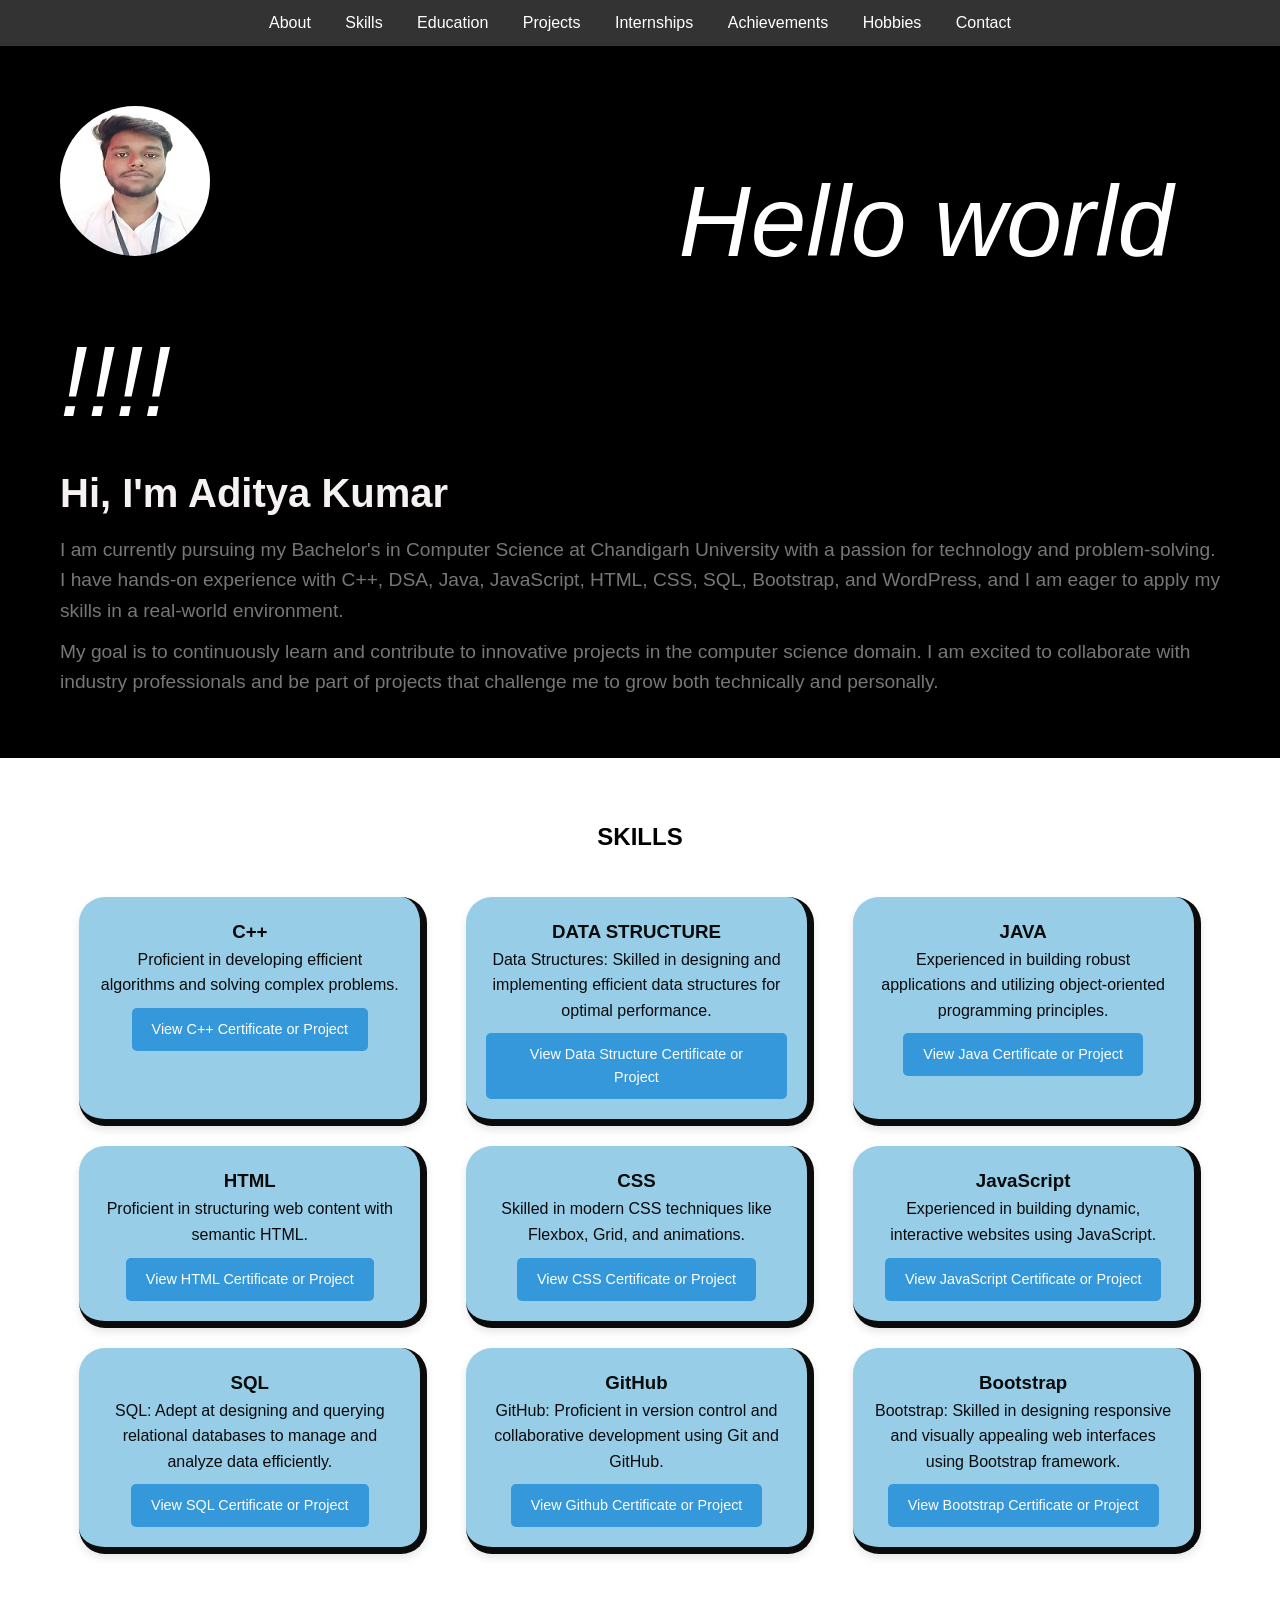
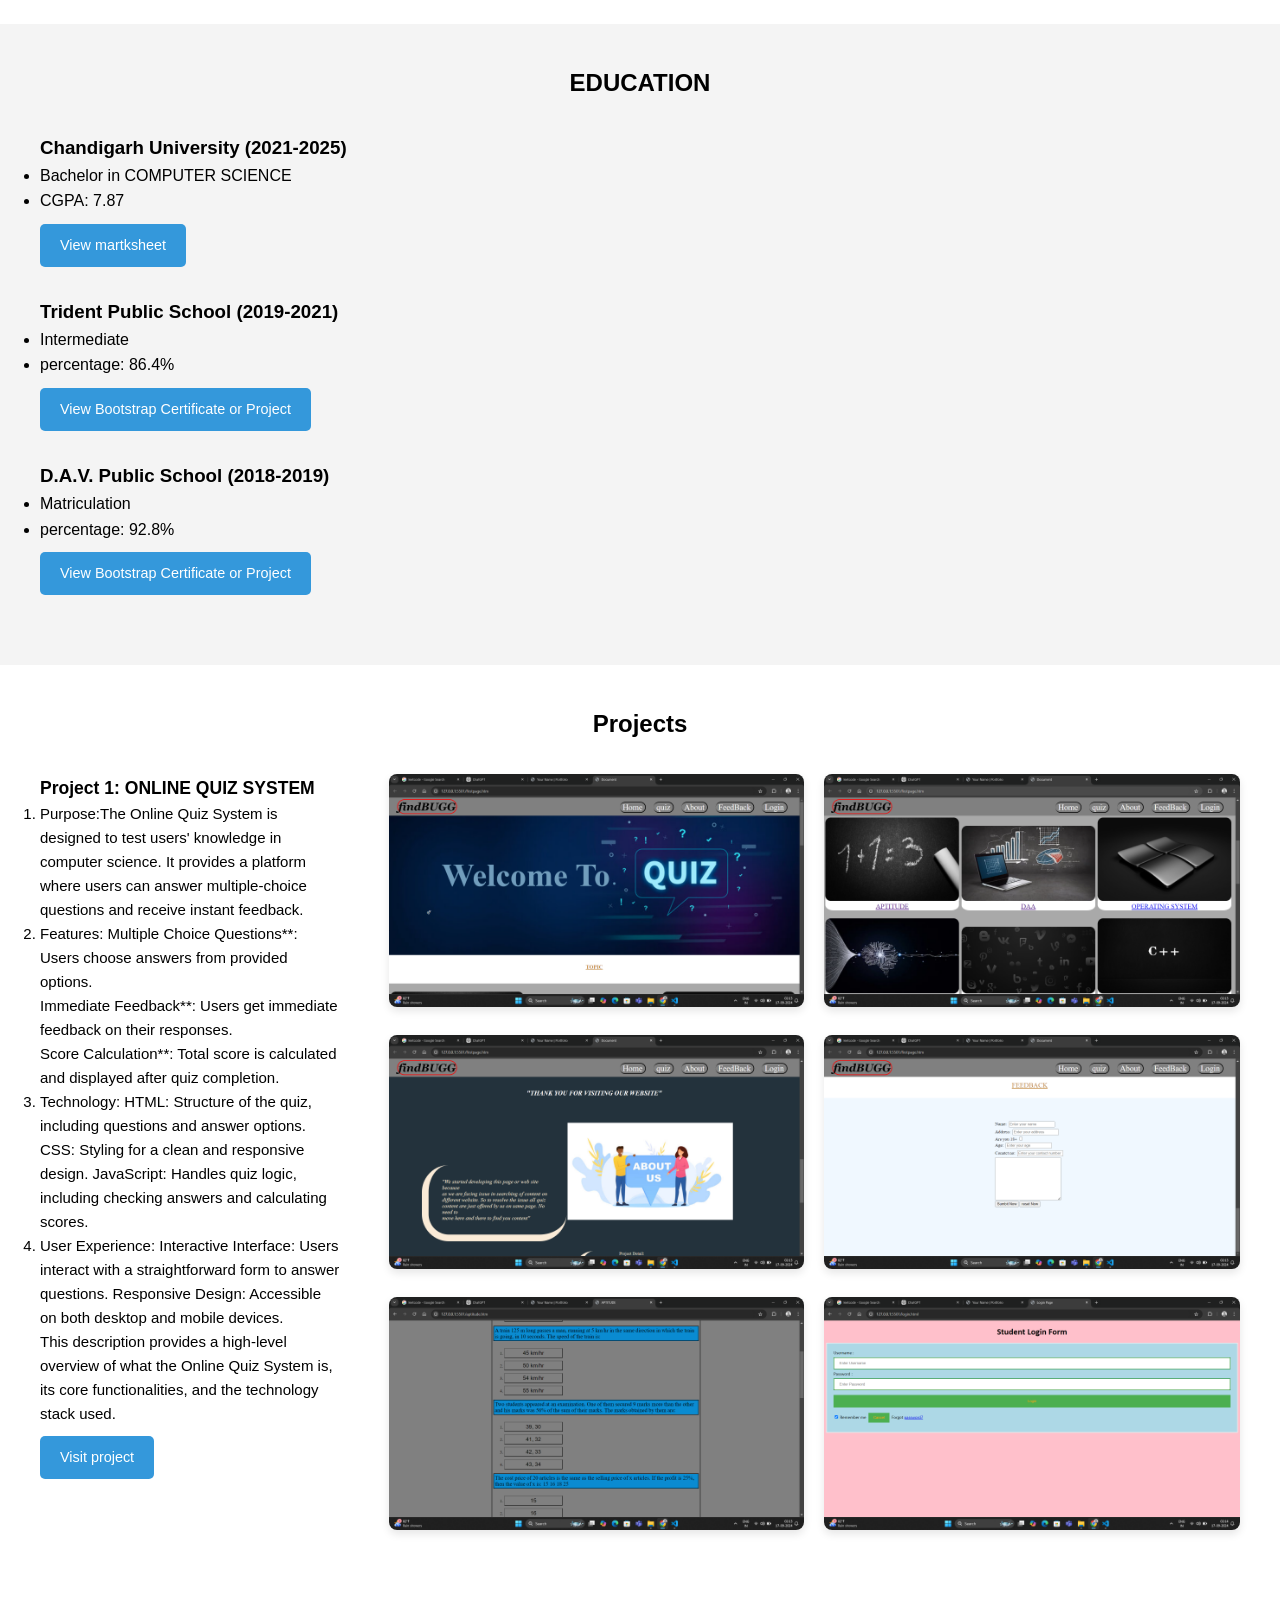
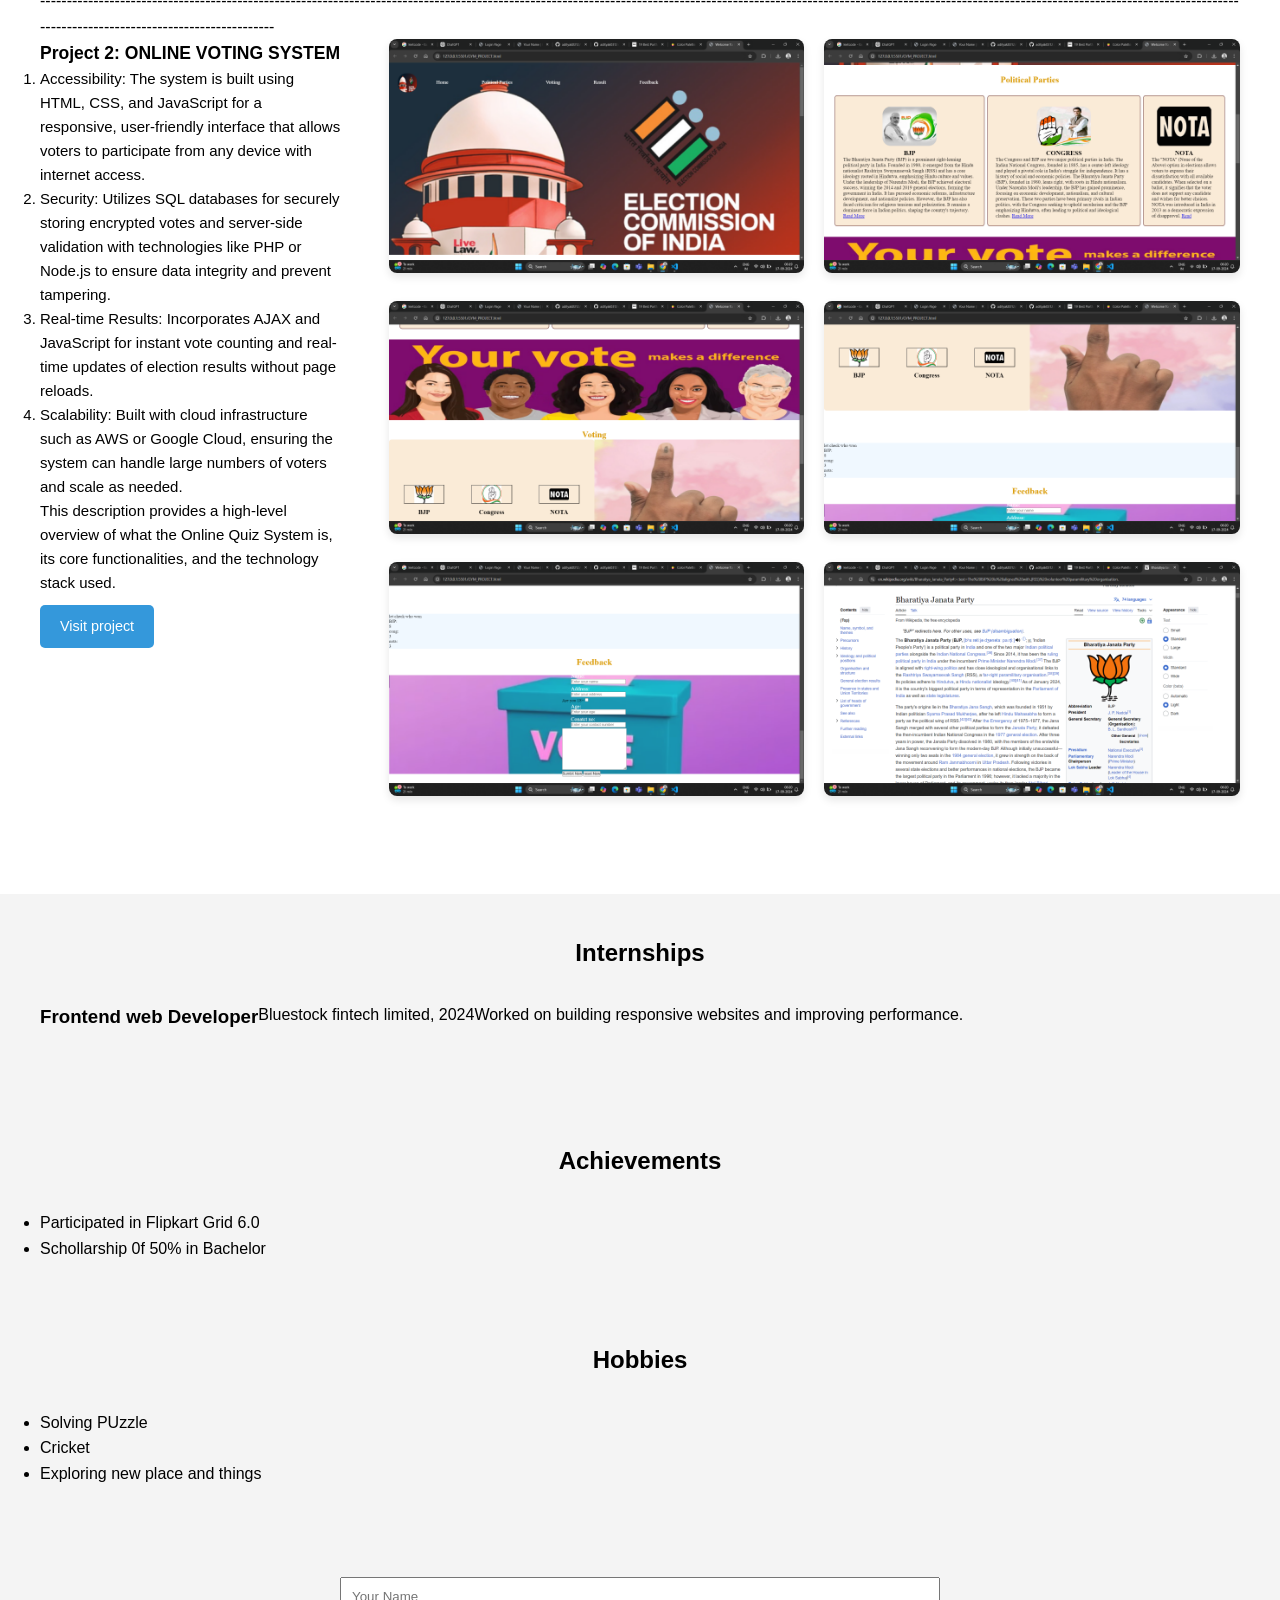
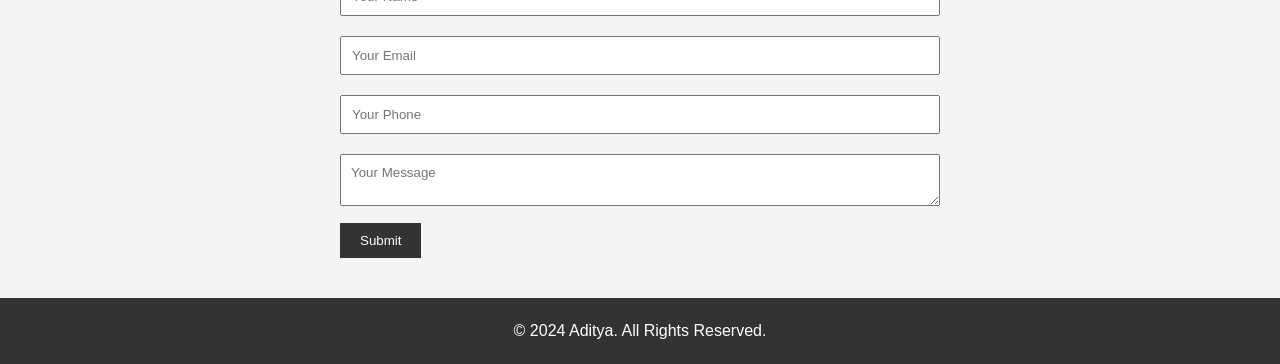
==== index.html @ 04350bad "finally done" ====
<!DOCTYPE html>
<html lang="en">
<head>
    <meta charset="UTF-8">
    <meta name="viewport" content="width=device-width, initial-scale=1.0">
    <meta http-equiv="X-UA-Compatible" content="ie=edge">
    <title>Aditya Kumar | Portfolio</title>
    <!-- AOS Library for Scroll Animations -->
    <link href="https://cdn.jsdelivr.net/npm/aos@2.3.1/dist/aos.css" rel="stylesheet">
    <link rel="stylesheet" href="portfolio.css">
</head>
<body>
    <!-- Navbar -->
    <header>
        <nav>
            <ul>
                <li><a href="#about">About</a></li>
                <li><a href="#skills">Skills</a></li>
                <li><a href="#education">Education</a></li>
                <li><a href="#projects">Projects</a></li>
                <li><a href="#internships">Internships</a></li>
                <li><a href="#achievements">Achievements</a></li>
                <li><a href="#hobbies">Hobbies</a></li>
                <li><a href="#contact">Contact</a></li>
            </ul>
        </nav>
    </header>

    <!-- About Section -->
    <section id="about" data-aos="fade-up">
        <div class="content">
         
            <img src="new.jpg" alt="Your Photo" class="profile-pic"> <span class="hello">Hello world !!!!</span><!-- Add your photo -->
            <div class="text">
                <h1>Hi, I'm Aditya Kumar</h1>
            <p>
                I am currently pursuing my Bachelor's in Computer Science at Chandigarh University with a passion for technology and problem-solving.
                I have hands-on experience with C++, DSA, Java, JavaScript, HTML, CSS, SQL, Bootstrap, and WordPress, and I am eager to apply my skills in a real-world environment.
            </p>
            <p>
                My goal is to continuously learn and contribute to innovative projects in the computer science domain. I am excited to collaborate with industry professionals and be part of projects that challenge me to grow both technically and personally.
            </p>
            </div>
        </div>
    </section>

    <!-- Skills Section -->
    <section id="skills" data-aos="fade-right">
        <h2>SKILLS</h2>
        <div class="skills-container">
            <div class="skill-card cpp">
                <h3>C++</h3>
                <p>Proficient in developing efficient algorithms and solving complex problems.</p>
                <a href="path-to-cpp-certificate.pdf" target="_blank" class="certificate-button">View C++ Certificate or Project</a>
            </div>
            <div class="skill-card">
                <h3>DATA STRUCTURE</h3>
                <p>Data Structures: Skilled in designing and implementing efficient data structures for optimal performance.</p>
                <a href="datastructure.pdf" target="_blank" class="certificate-button">View Data Structure Certificate or Project</a>
            </div>
            <div class="skill-card">
                <h3>JAVA</h3>
                <p> Experienced in building robust applications and utilizing object-oriented programming principles.</p>
                <a href="java.pdf" target="_blank" class="certificate-button">View Java Certificate or Project</a>
            </div>
            <div class="skill-card">
                <h3>HTML</h3>
                <p>Proficient in structuring web content with semantic HTML.</p>
                <a href="https://github.com/adityak0312/Online-quiz-system" target="_blank" class="certificate-button">View HTML Certificate or Project</a>
            </div>
            <div class="skill-card">
                <h3>CSS</h3>
                <p>Skilled in modern CSS techniques like Flexbox, Grid, and animations.</p>
                <a href="https://github.com/adityak0312/Online-quiz-system" target="_blank" class="certificate-button">View CSS Certificate or Project</a>
            </div>
            <div class="skill-card">
                <h3>JavaScript</h3>
                <p>Experienced in building dynamic, interactive websites using JavaScript.</p>
                <a href="https://github.com/adityak0312/Online-quiz-system" target="_blank" class="certificate-button">View JavaScript Certificate or Project</a>
            </div>
            <div class="skill-card">
                <h3>SQL</h3>
                <p>SQL: Adept at designing and querying relational databases to manage and analyze data efficiently.</p>
            
                <a href="https://github.com/adityak0312/SQL-" target="_blank" class="certificate-button">View SQL Certificate or Project</a>
            </div>
            <div class="skill-card">
                <h3>GitHub</h3>
                <p>GitHub: Proficient in version control and collaborative development using Git and GitHub.</p>

                <a href="https://github.com/adityak0312/" target="_blank" class="certificate-button">View Github Certificate or Project</a>
            </div>
            <div class="skill-card">
                <h3>Bootstrap</h3>
                <p>Bootstrap: Skilled in designing responsive and visually appealing web interfaces using Bootstrap framework.</p>

                <a href="https://github.com/adityak0312/Online-quiz-system" target="_blank" class="certificate-button">View Bootstrap Certificate or Project</a>
            </div>
        </div>
    </section>
    
    
    <!-- Education Section -->
    <section id="education" data-aos="fade-left">
        <h2>EDUCATION</h2>
        <div class="education-entry">
            <Ul><h3><div class="name">Chandigarh University      (2021-2025)</div></h3>
                <li><div class="degree">Bachelor in COMPUTER SCIENCE</div></li>
                <li><div class="cgpa">CGPA: 7.87</div></li>
                <a href="marksheetcse.pdf" target="_blank" class="certificate-button">View martksheet   </a>
            </Ul>
            
        </div>
        <div class="education-entry">
            <Ul><h3><div class="name">Trident Public School     (2019-2021)</div></h3>
                <li><div class="degree">Intermediate</div></li>
                <li><div class="cgpa">percentage: 86.4%</div></li>
                <a href="https://github.com/adityak0312/Online-quiz-system" target="_blank" class="certificate-button">View Bootstrap Certificate or Project</a>
            </Ul>
        </div>
        <div class="education-entry">
            <Ul><h3><div class="name">D.A.V. Public School   (2018-2019) </div></h3>
                <li><div class="degree">Matriculation</div></li>
                <li><div class="cgpa">percentage: 92.8%</div></li>
                <a href="https://github.com/adityak0312/Online-quiz-system" target="_blank" class="certificate-button">View Bootstrap Certificate or Project</a>
            </Ul>
        </div>
    </section>  

    <!-- Projects Section -->
    <section id="projects" data-aos="fade-up">
        <h2>Projects</h2>

            
            <!-- Project 1 -->
            <div class="project">
                <div class="project-description">
                    <h3>Project 1: ONLINE QUIZ SYSTEM</h3>
                    <p>
                        
                        <ol>
                        <li>Purpose:The Online Quiz System is designed to test users' knowledge in computer science. It provides a platform where users can answer multiple-choice questions and receive instant feedback.
                        </li>
                        <li>
                    Features:
                           Multiple Choice Questions**: Users choose answers from provided options.<br>
                           Immediate Feedback**: Users get immediate feedback on their responses.<br>
                           Score Calculation**: Total score is calculated and displayed after quiz completion.<br>
                        </li>
                        <li>
                        Technology:
                           HTML: Structure of the quiz, including questions and answer options.
                           CSS: Styling for a clean and responsive design.
                           JavaScript: Handles quiz logic, including checking answers and calculating scores.
                        </li>
                        <li>
                        User Experience: 
                           Interactive Interface: Users interact with a straightforward form to answer questions.
                           Responsive Design: Accessible on both desktop and mobile devices.
                        </li>
                        This description provides a high-level overview of what the Online Quiz System is, its core functionalities, and the technology stack used.
                    </ol>
                    </p>
                    <a href="https://github.com/adityak0312/Online-quiz-system" target="_blank" class="certificate-button">Visit project</a>
                </div>
        
                <!-- Photos as cards (6 photos in 2 rows, 3 photos per row) -->
                <div class="project-images">
                    <div class="card">
                        <img src="home page.png" alt="Project Image 1">
                    </div>
                    <div class="card">
                        <img src="Screenshot (212).png" alt="Project Image 2">
                    </div>
                    <div class="card">
                        <img src="Screenshot (213).png" alt="Project Image 3">
                    </div>
                
                    <div class="card">
                        <img src="Screenshot (214).png" alt="Project Image 4">
                    </div>
                    <div class="card">
                        <img src="Screenshot (215).png" alt="Project Image 5">
                    </div>
                    <div class="card">
                        <img src="Screenshot (216).png" alt="Project Image 6">
                    </div>
                </div>
            </div>
[base64]<br>
        
            <div class="project">
                <div class="project-description">
                    <h3>Project 2: ONLINE VOTING SYSTEM</h3>
                    <p>
                        
                        <ol>
                        <li>Accessibility: The system is built using HTML, CSS, and JavaScript for a responsive, user-friendly interface that allows voters to participate from any device with internet access.
                        <li>
                            Security: Utilizes SQL databases for securely storing encrypted votes and server-side validation with technologies like PHP or Node.js to ensure data integrity and prevent tampering.
                        </li>
                        <li>
                            Real-time Results: Incorporates AJAX and JavaScript for instant vote counting and real-time updates of election results without page reloads.
                        </li>
                        <li>
                            Scalability: Built with cloud infrastructure such as AWS or Google Cloud, ensuring the system can handle large numbers of voters and scale as needed.
                        </li>
                        This description provides a high-level overview of what the Online Quiz System is, its core functionalities, and the technology stack used.
                    </ol>
                    </p>
                    <a href="https://github.com/adityak0312/Online-voting-system" target="_blank" class="certificate-button">Visit project</a>
                </div>
        
                <!-- Photos as cards (6 photos in 2 rows, 3 photos per row) -->
                <div class="project-images">
                    <div class="card">
                        <img src="Screenshot (217).png" alt="Project Image 1">
                    </div>
                    <div class="card">
                        <img src="Screenshot (218).png" alt="Project Image 2">
                    </div>
                    <div class="card">
                        <img src="Screenshot (219).png" alt="Project Image 3">
                    </div>
                
                    <div class="card">
                        <img src="Screenshot (220).png" alt="Project Image 4">
                    </div>
                    <div class="card">
                        <img src="Screenshot (221).png" alt="Project Image 5">
                    </div>
                    <div class="card">
                        <img src="Screenshot (222).png" alt="Project Image 6">
                    </div>
                </div>
            </div>
    </section>

    <!-- Internships Section -->
    <section id="internships" data-aos="fade-right">
        <h2>Internships</h2>
        <div class="internship-entry">
            <h3> Frontend web Developer </h3>
            <p> Bluestock fintech limited, 2024</p>
            <p>Worked on building responsive websites and improving performance.</p>
        </div>
    </section>

    <!-- Achievements Section -->
    <section id="achievements" data-aos="fade-left">
        <h2>Achievements</h2>
        <ul>
            <li>Participated in Flipkart Grid 6.0 </li>
            <li>Schollarship 0f 50% in Bachelor</li>
        </ul>
    </section>

    <!-- Hobbies Section -->
    <section id="hobbies" data-aos="fade-up">
        <h2>Hobbies</h2>
        <ul>
            <li>Solving PUzzle</li>
            <li> Cricket</li>
            <li>Exploring new place and things</li>
        </ul>
    </section>

    <!-- Contact Section -->
    <section id="contact" data-aos="fade-up">
        <form id="contactForm" action="https://script.google.com/macros/s/AKfycbzzM3wfM6pO7KaWhngxZ3qwpUHNMjXb01MPxhf523TO0Bk7X5OeJcuYcqoUlgSzccDF/exec">
            <input type="text" name="name" placeholder="Your Name" required>
            <input type="email" name="email" placeholder="Your Email" required>
            <input type="text" name="phone" placeholder="Your Phone" required>
            <textarea name="message" placeholder="Your Message"></textarea>
            <button type="submit">Submit</button>
          </form>
          
          <script>
            document.getElementById('contactForm').addEventListener('submit', function(e) {
              e.preventDefault();
          
              const formData = new FormData(this);
              const formObject = Object.fromEntries(formData.entries());
          
              fetch('<YOUR_WEB_APP_URL>', {
                method: 'POST',
                body: new URLSearchParams(formObject),
              }).then(response => response.text())
                .then(text => alert(text))
                .catch(error => alert('Error: ' + error));
            });
          </script>
          
    </section>

    <!-- Footer -->
    <footer>
        <p>© 2024 Aditya. All Rights Reserved.</p>
    </footer>

    <!-- AOS Library Script -->
    <script src="https://cdn.jsdelivr.net/npm/aos@2.3.1/dist/aos.js"></script>
    <script>
        AOS.init();
    </script>
</body>
</html>
---- portfolio.css ----
/* Global Styles */
* {
    margin: 0;
    padding: 0;
    box-sizing: border-box;
    font-family: Arial, sans-serif;
}

body {
    background-color: #f4f4f4;
    /* color: #fbf9f9; */
    line-height: 1.6;
}

header {
    background: #333;
    color: white;
    padding: 10px 0;
    text-align: center;
    position: sticky;
    top: 0;
    z-index: 100;
}

header ul {
    list-style: none;
}

header ul li {
    display: inline;
    margin: 0 15px;
}

header ul li a {
    color: white;
    text-decoration: none;
}

header ul li a:hover {
    color: #3498db;
}

/* About Section */
#about {
    display: flex;
    align-items: center;
    justify-content: space-around;
    padding: 60px;
    background-color: black;
    /* background-image: url('vector-illustration-urban-architecture-cityscape-600nw-1621311928.webp'); Replace with your image URL */
    background-size: cover; /* Ensures the image covers the entire background */
    background-position: center; /* Centers the image */
    background-repeat: no-repeat; /* Prevents tiling of the image */
    background-attachment: scroll; /* Allows the image to scroll with the content */
   
}

#about .profile-pic {
    border-radius: 50%;
    width: 150px;
    height: 150px;
}

#about .text h1 {
    font-size: 2.5rem;
    color: #f7f2f2;
}

#about .text p {
    font-size: 1.2rem;
    margin-top: 10px;
    color: #777;
}

/* Skills Section */
#skills {
    background-color:white;
    padding: 60px;
    text-align: center;
}

.skills-container {
    display: flex;
    justify-content: space-around;
    flex-wrap: wrap;
}

.skill-card {
    background-color: #97cde7;
    padding: 20px;
    border-radius: 10px;
    width: 30%;
    color: rgb(11, 11, 11);
    box-shadow: 0 4px 8px rgba(0, 0, 0, 0.1);
    transition: transform 0.3s;
    margin: 10px; /* Added margin for better spacing */
    
    
    border-right-style: solid;
    border-bottom-style: solid;
    border-width: 7px;
    border-radius: 26px;
    
}

.skill-card:hover {
    transform: scale(1.05);
}

/* Other Sections */
section {
    padding: 40px;
}

section h2 {
    text-align: center;
    margin-bottom: 30px;
}

.project, .internship-entry, .education-entry {
    
    display: flex;
    align-items: right;
    margin-bottom: 30px;
}

.project img, .internship-entry img {
    width: 300px;
    height: 200px;
    border-radius: 10px;
    margin-right: 20px;
}

/* Contact Section */
#contact form {
    width: 50%;
    margin: 0 auto;
}

#contact input, #contact textarea {
    width: 100%;
    padding: 10px;
    margin: 10px 0;
}

#contact button {
    background-color: #333;
    color: white;
    padding: 10px 20px;
    border: none;
    cursor: pointer;
}

#contact button:hover {
    background-color: #3498db;
}

/* Footer */
footer {
    background-color: #333;
    color: white;
    padding: 20px;
    text-align: center;
}

/* Global Styles for Projects Section */
#projects {
    padding: 40px;
    background-color: white;

    
}

/* Styling for Project Description */
.project-description {
    margin-bottom: 20px;
    width: 30%;
    font-size: 15px;
    margin-right: 4%;

}

/* Grid layout for images */
.project-images {
    display: grid;
    grid-template-columns: repeat(2, 1fr); /* 3 columns */
    gap: 20px; /* Space between cards */
    justify-items: center;
    margin-bottom: 20px;
}


/* Card styles for images */
.card {
    width: 100%;
    max-width: 500px;
}

.card img {
    width: 100%;
    height: auto;
    border-radius: 8px;
    box-shadow: 0 4px 8px rgba(0, 0, 0, 0.1);
    transition: transform 0.3s ease;
}

/* Hover effect on images */
.card img:hover {
    transform: scale(1.05);
}

/* Media Query for Responsive Design */
@media (max-width: 768px) {
    .skills-container, .project-images {
        flex-direction: column;
        align-items: center;
    }

    .skill-card, .card {
        width: 90%;
    }

    #contact form {
        width: 90%;
    }
}
.hello{
    justify-content: right;
    margin-left: 40%;
    font-size: 100px;
    font-style: oblique;
    color: white;
}
/* Button Styling */
.certificate-button {
    display: inline-block;
    padding: 10px 20px;
    margin-top: 10px;
    background-color: #3498db; /* Blue background color */
    color: #fff; /* White text color */
    text-decoration: none;
    border-radius: 5px;
    font-size: 0.9rem; /* Slightly smaller font size */
    text-align: center;
    transition: background-color 0.3s;
}

.certificate-button:hover {
    background-color: #2980b9; /* Darker blue on hover */
}
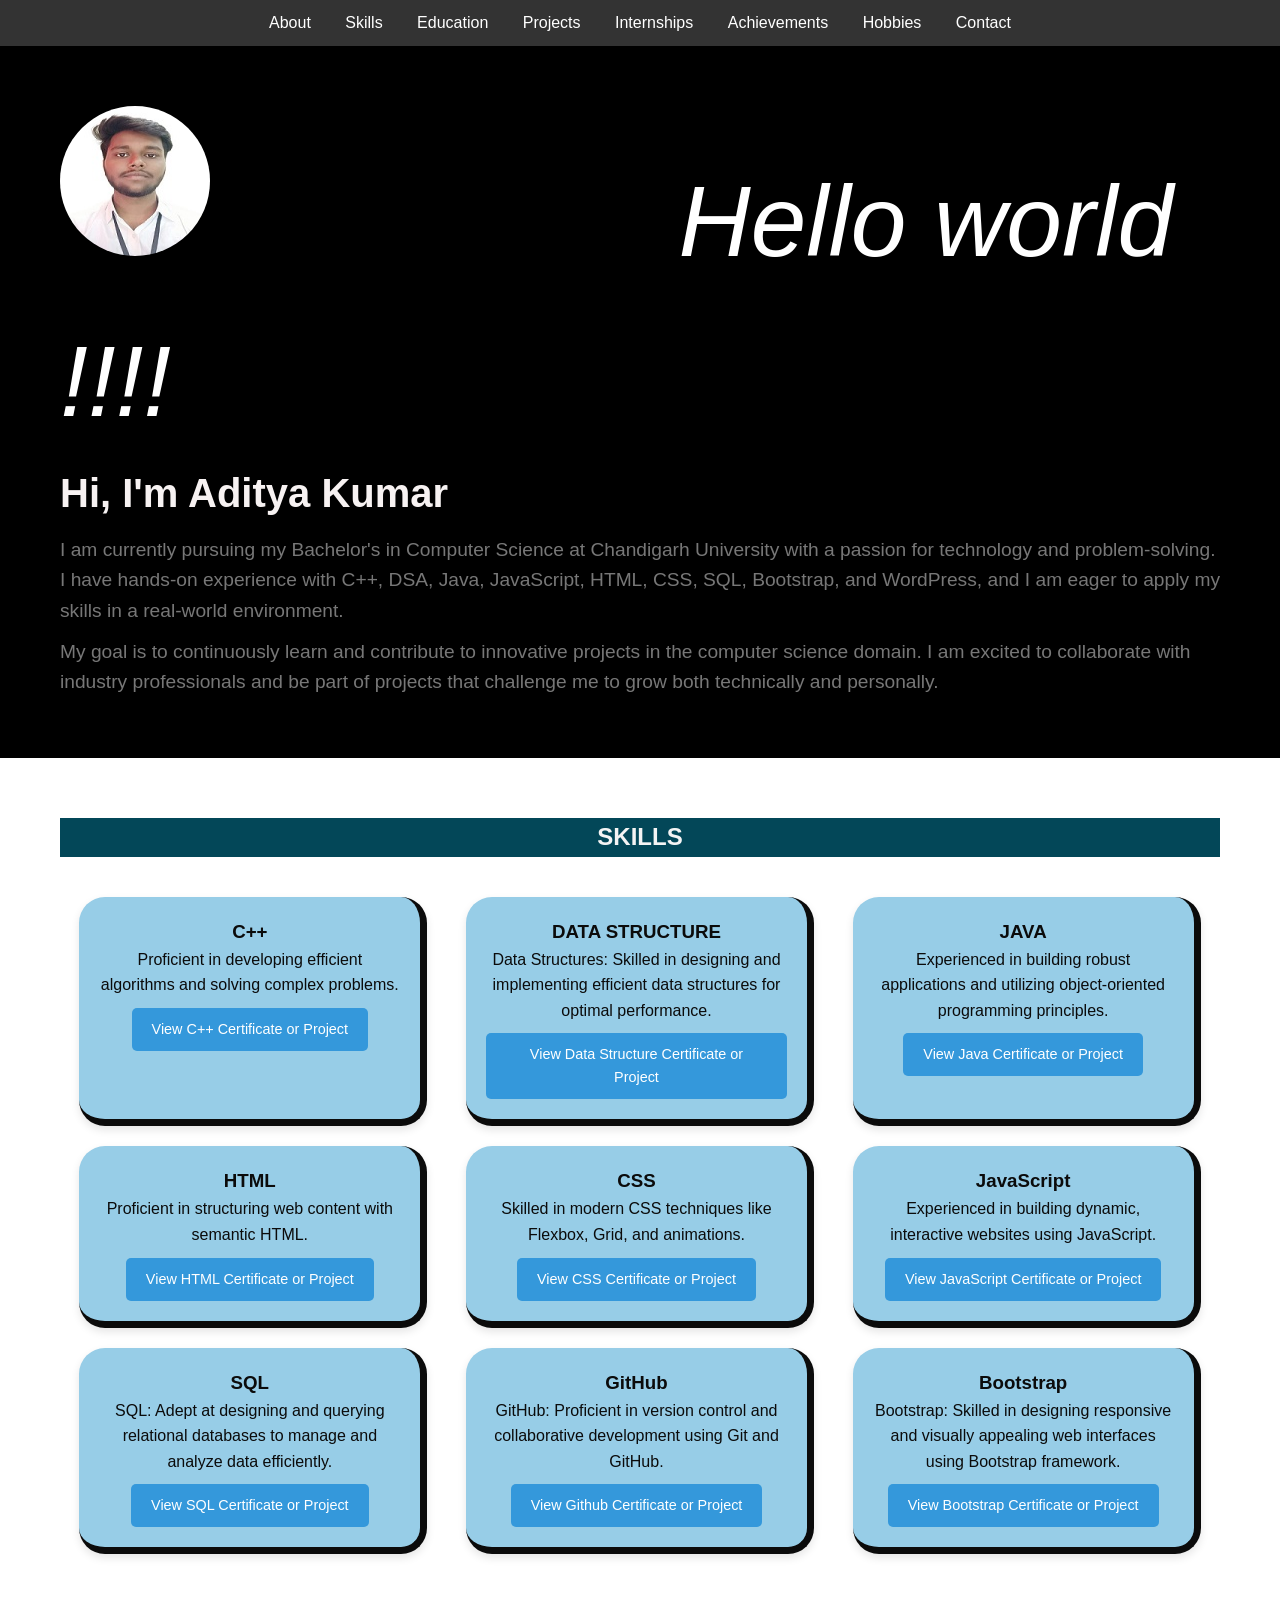
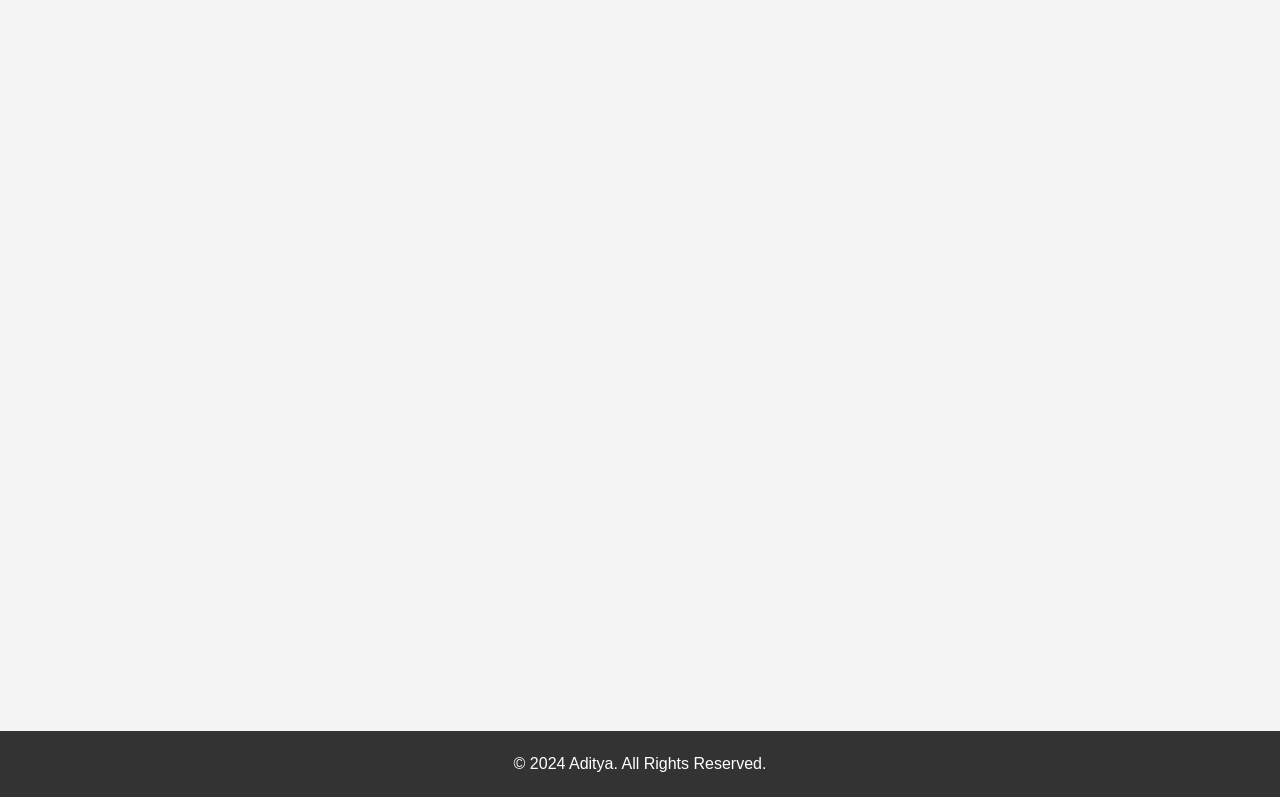
==== commit 83df9209: "final" ====
--- a/index.html
+++ b/index.html
@@ -106,7 +106,7 @@
         <div class="education-entry">
             <Ul><h3><div class="name">Chandigarh University      (2021-2025)</div></h3>
                 <li><div class="degree">Bachelor in COMPUTER SCIENCE</div></li>
-                <li><div class="cgpa">CGPA: 7.87</div></li>
+                <li><div class="cgpa">CGPA: 7.85</div></li>
                 <a href="marksheetcse.pdf" target="_blank" class="certificate-button">View martksheet   </a>
             </Ul>
             
@@ -241,8 +241,11 @@
         <h2>Internships</h2>
         <div class="internship-entry">
             <h3> Frontend web Developer </h3>
-            <p> Bluestock fintech limited, 2024</p>
-            <p>Worked on building responsive websites and improving performance.</p>
+            <p> Bluestock fintech limited, 2024 
+             Worked on building responsive websites and improving performance.</p><br>
+        </div>
+        <div class="interpic">
+            <img src="BFENFD500 (2).jpg" width="500">
         </div>
     </section>
 
@@ -252,6 +255,8 @@
         <ul>
             <li>Participated in Flipkart Grid 6.0 </li>
             <li>Schollarship 0f 50% in Bachelor</li>
+            <li>Awarded Certificate of Merit by CBSE 2019
+                (For being among the top 0.1% of candidates in class Xth exam of mathematics in 2019)</li>
         </ul>
     </section>
 
@@ -267,6 +272,7 @@
 
     <!-- Contact Section -->
     <section id="contact" data-aos="fade-up">
+        <h2>Contact</h2>
         <form id="contactForm" action="https://script.google.com/macros/s/AKfycbzzM3wfM6pO7KaWhngxZ3qwpUHNMjXb01MPxhf523TO0Bk7X5OeJcuYcqoUlgSzccDF/exec">
             <input type="text" name="name" placeholder="Your Name" required>
             <input type="email" name="email" placeholder="Your Email" required>
--- a/portfolio.css
+++ b/portfolio.css
@@ -114,7 +114,9 @@
 
 section h2 {
     text-align: center;
+    color: #f4f4f4;
     margin-bottom: 30px;
+    background-color: rgb(3, 71, 88);
 }
 
 .project, .internship-entry, .education-entry {
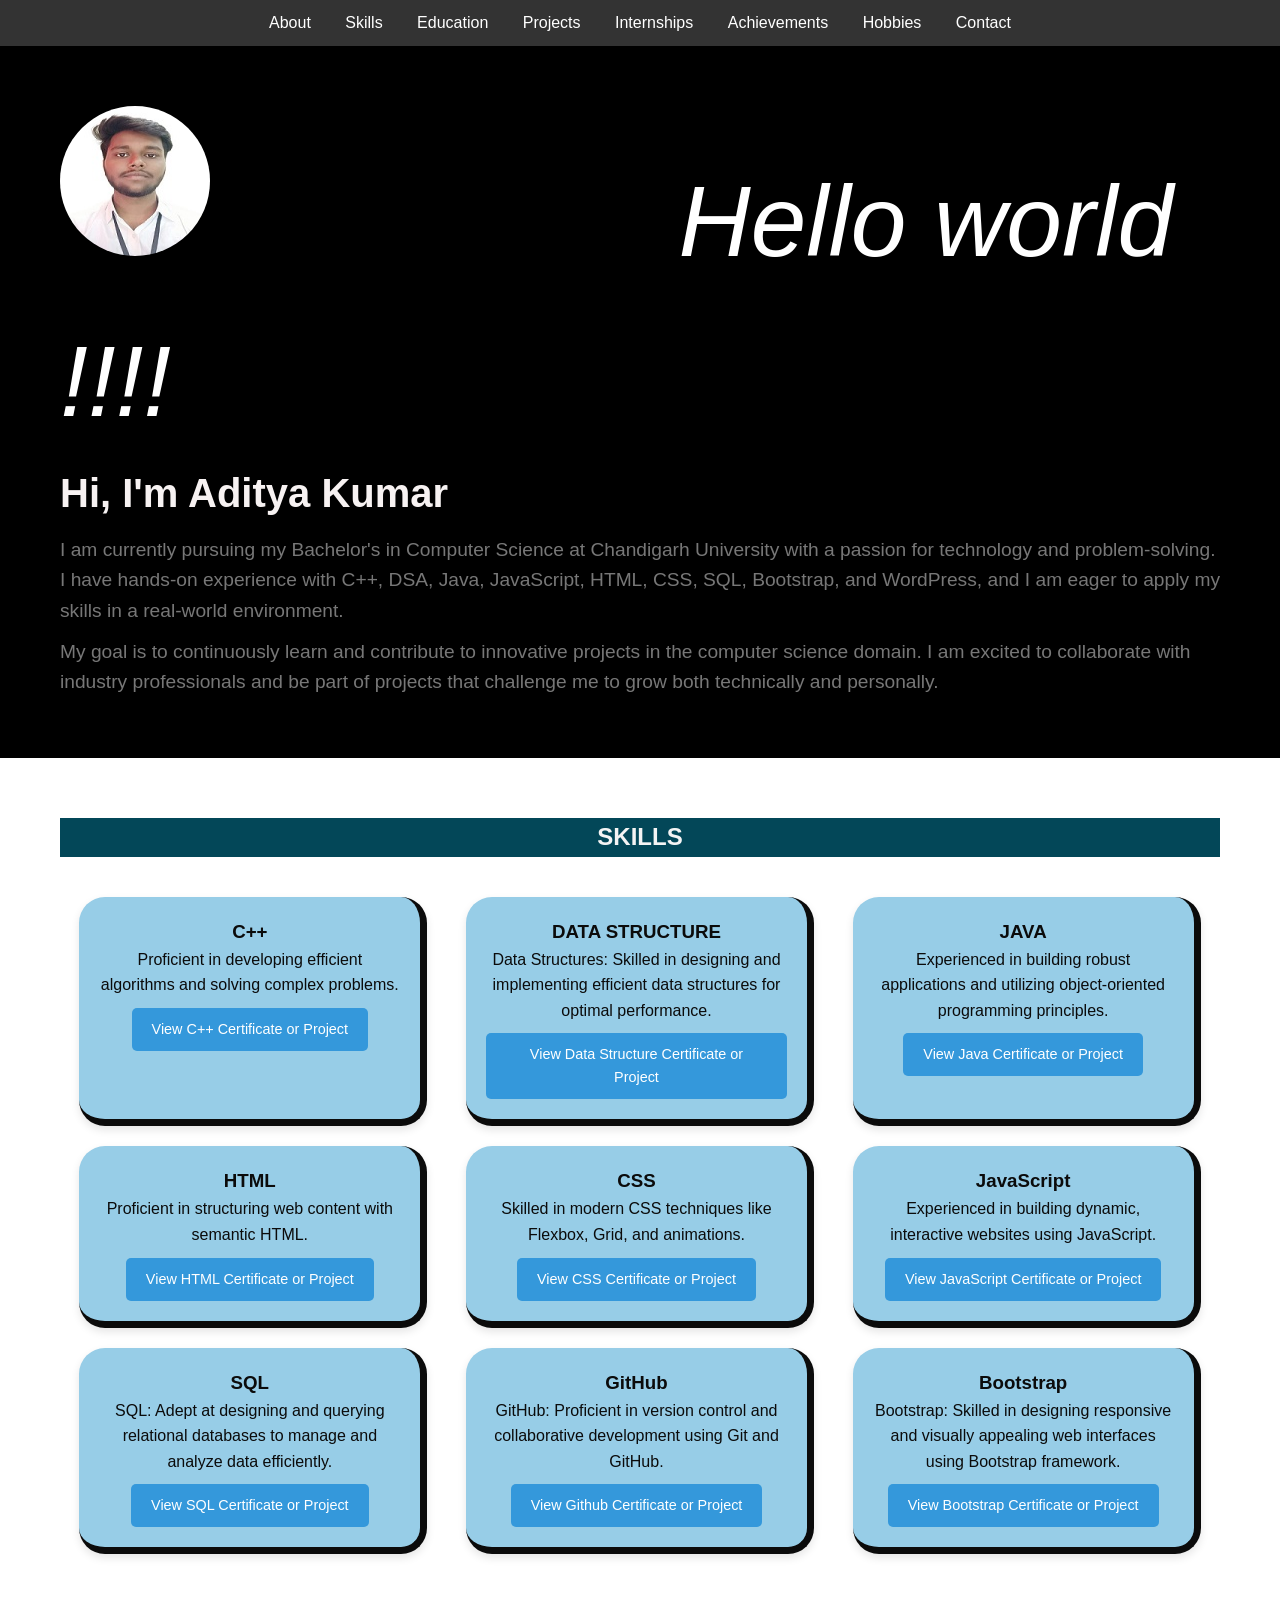
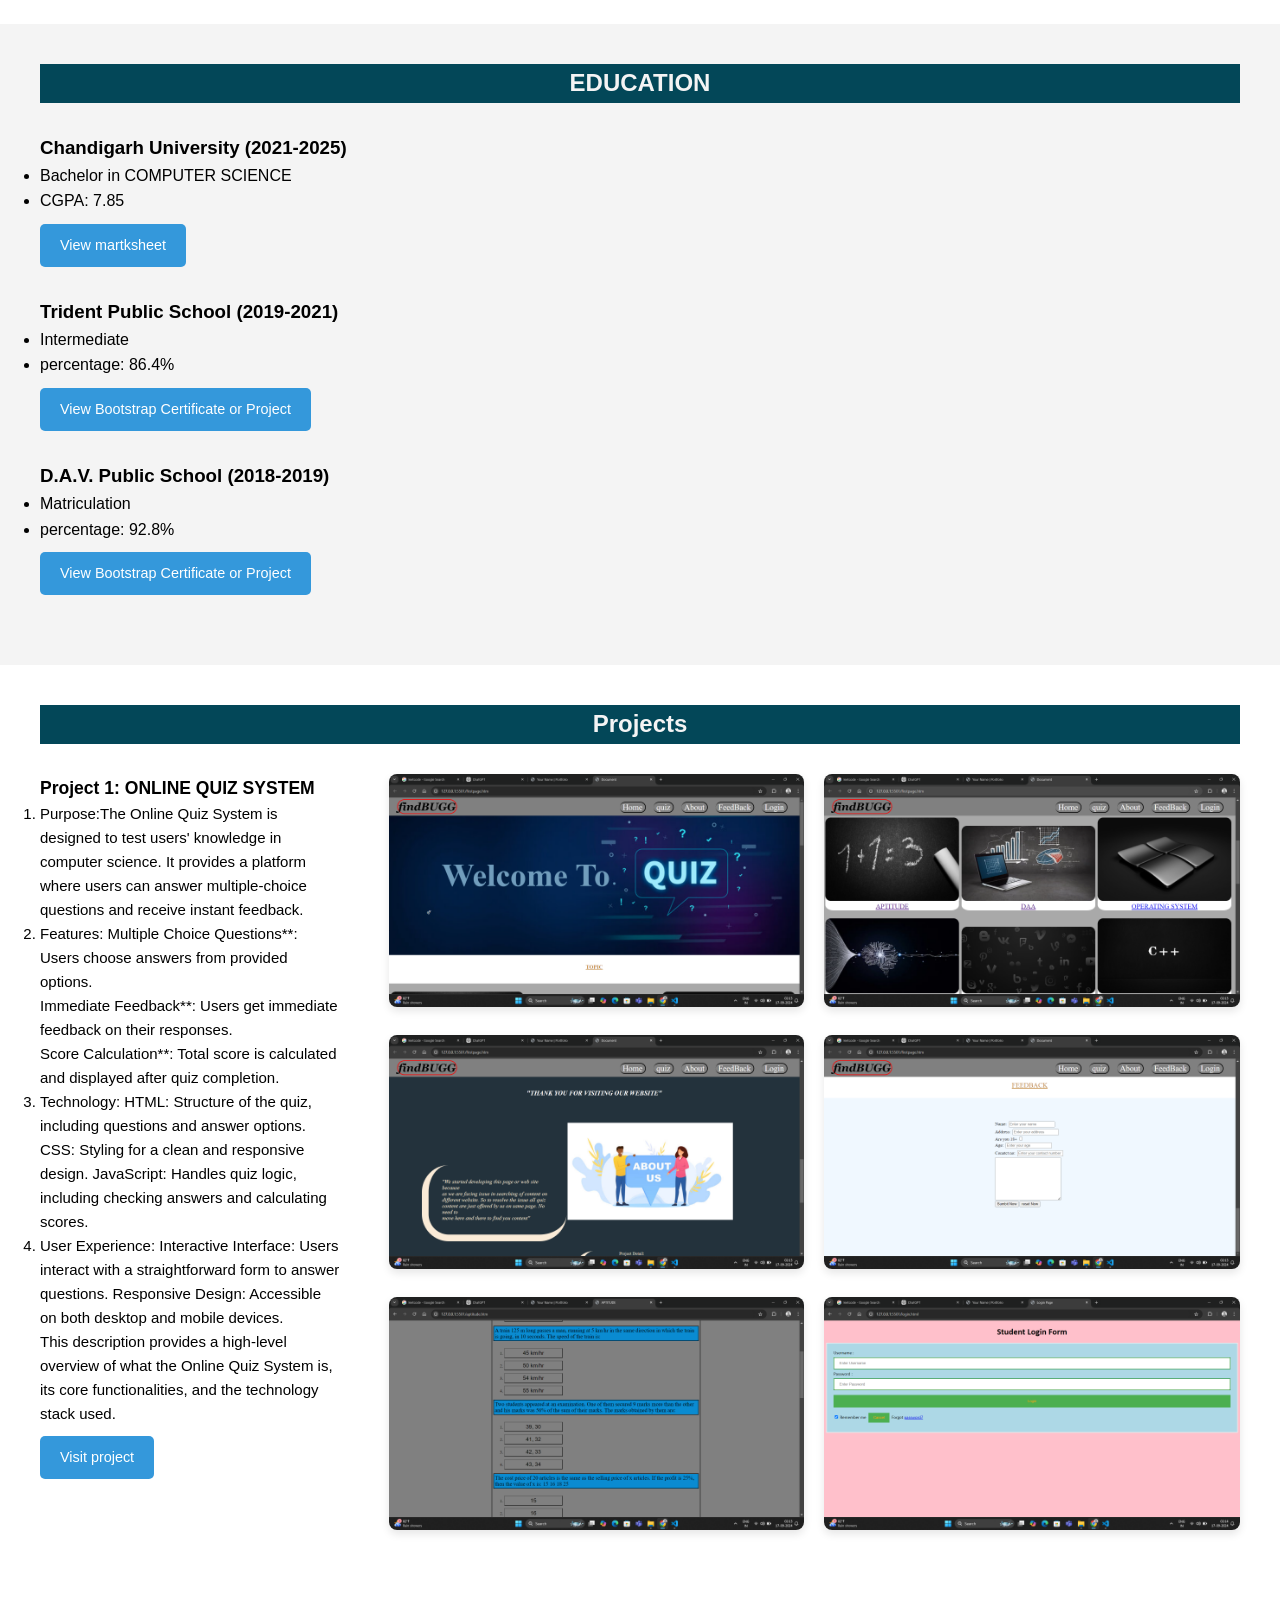
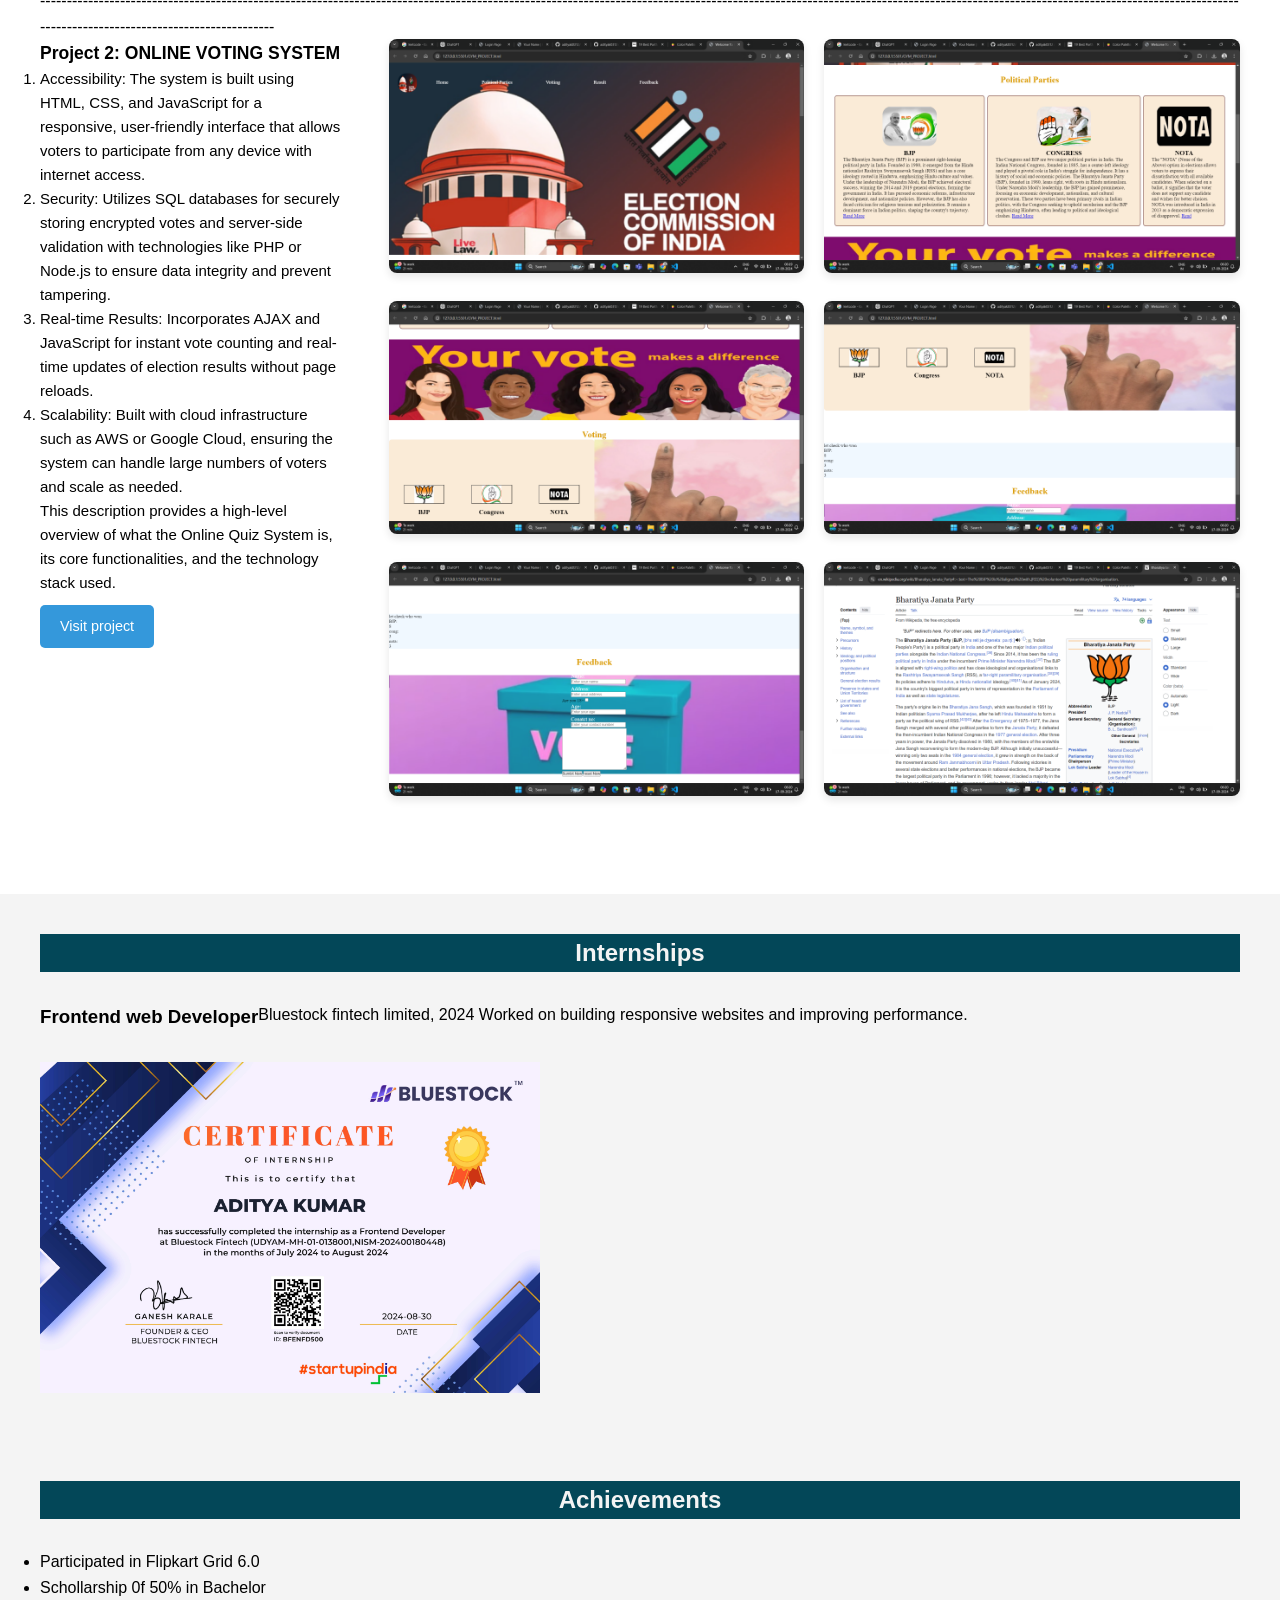
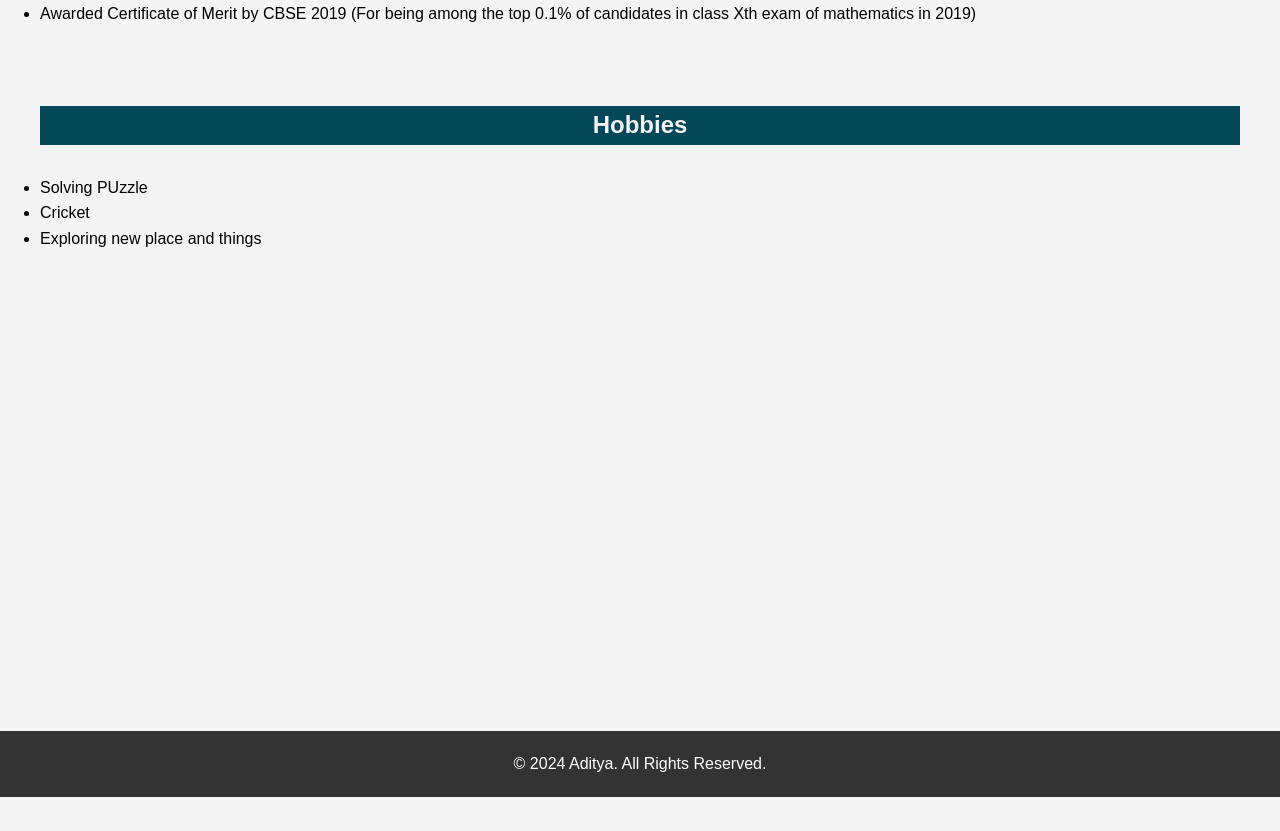
==== commit d07fd8fc: "link correction" ====
--- a/index.html
+++ b/index.html
@@ -161,7 +161,7 @@
                         This description provides a high-level overview of what the Online Quiz System is, its core functionalities, and the technology stack used.
                     </ol>
                     </p>
-                    <a href="https://github.com/adityak0312/Online-quiz-system" target="_blank" class="certificate-button">Visit project</a>
+                    <a href="https://adityak0312.github.io/Online_quiz_system/" target="_blank" class="certificate-button">Visit project</a>
                 </div>
         
                 <!-- Photos as cards (6 photos in 2 rows, 3 photos per row) -->
@@ -208,7 +208,7 @@
                         This description provides a high-level overview of what the Online Quiz System is, its core functionalities, and the technology stack used.
                     </ol>
                     </p>
-                    <a href="https://github.com/adityak0312/Online-voting-system" target="_blank" class="certificate-button">Visit project</a>
+                    <a href="https://adityak0312.github.io/Online_Voting_System/" target="_blank" class="certificate-button">Visit project</a>
                 </div>
         
                 <!-- Photos as cards (6 photos in 2 rows, 3 photos per row) -->
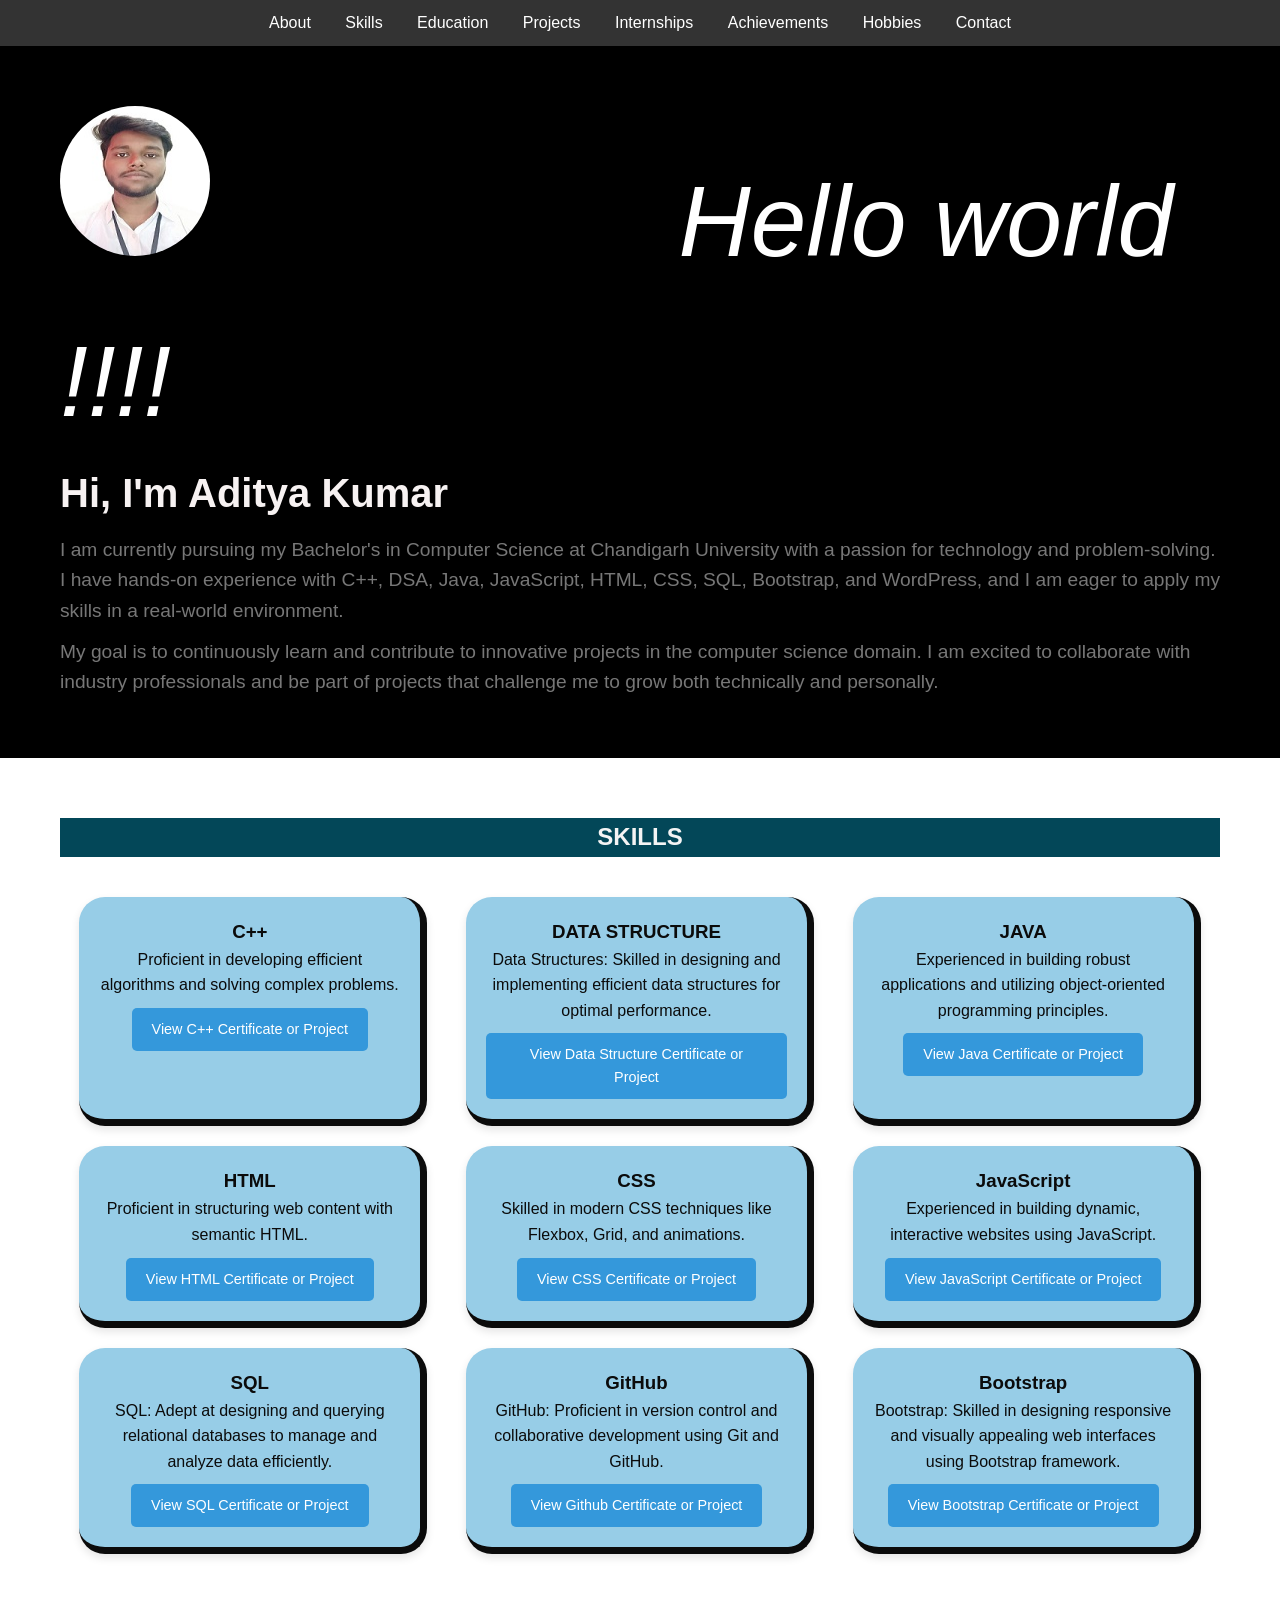
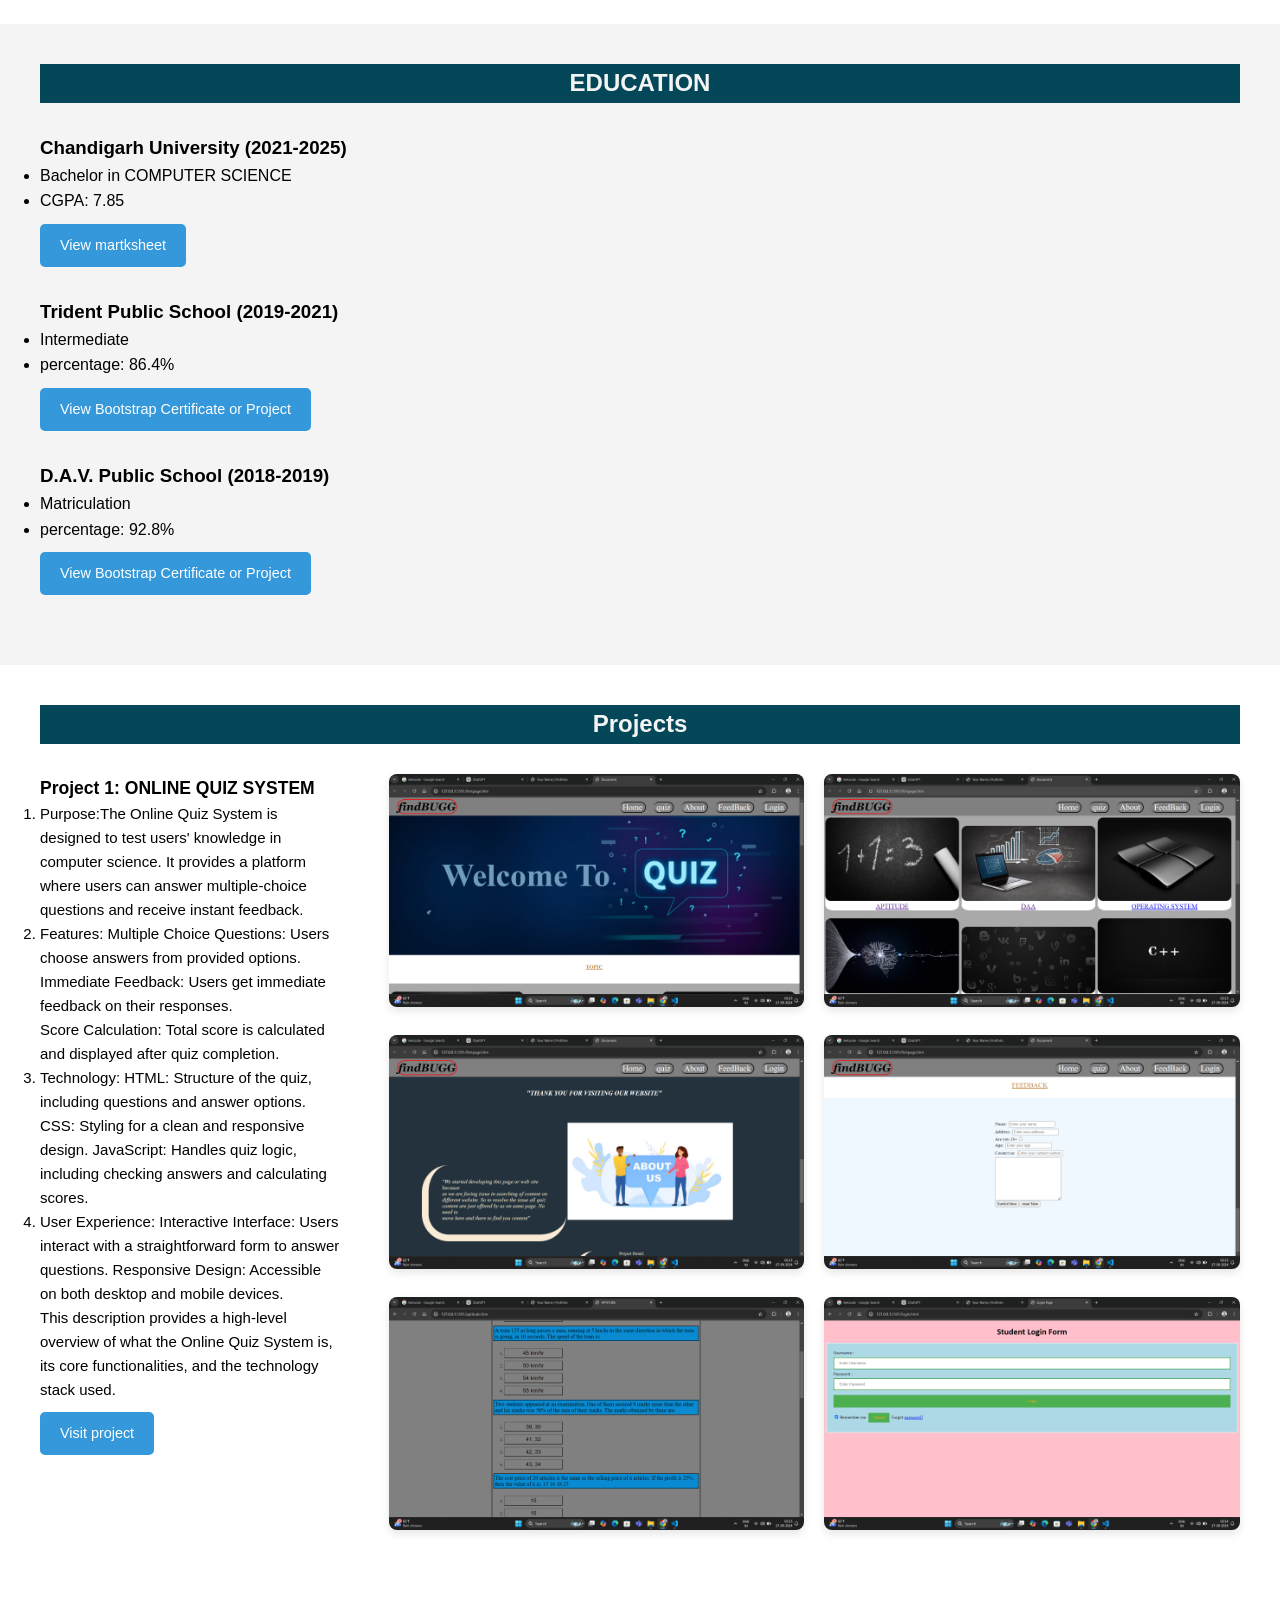
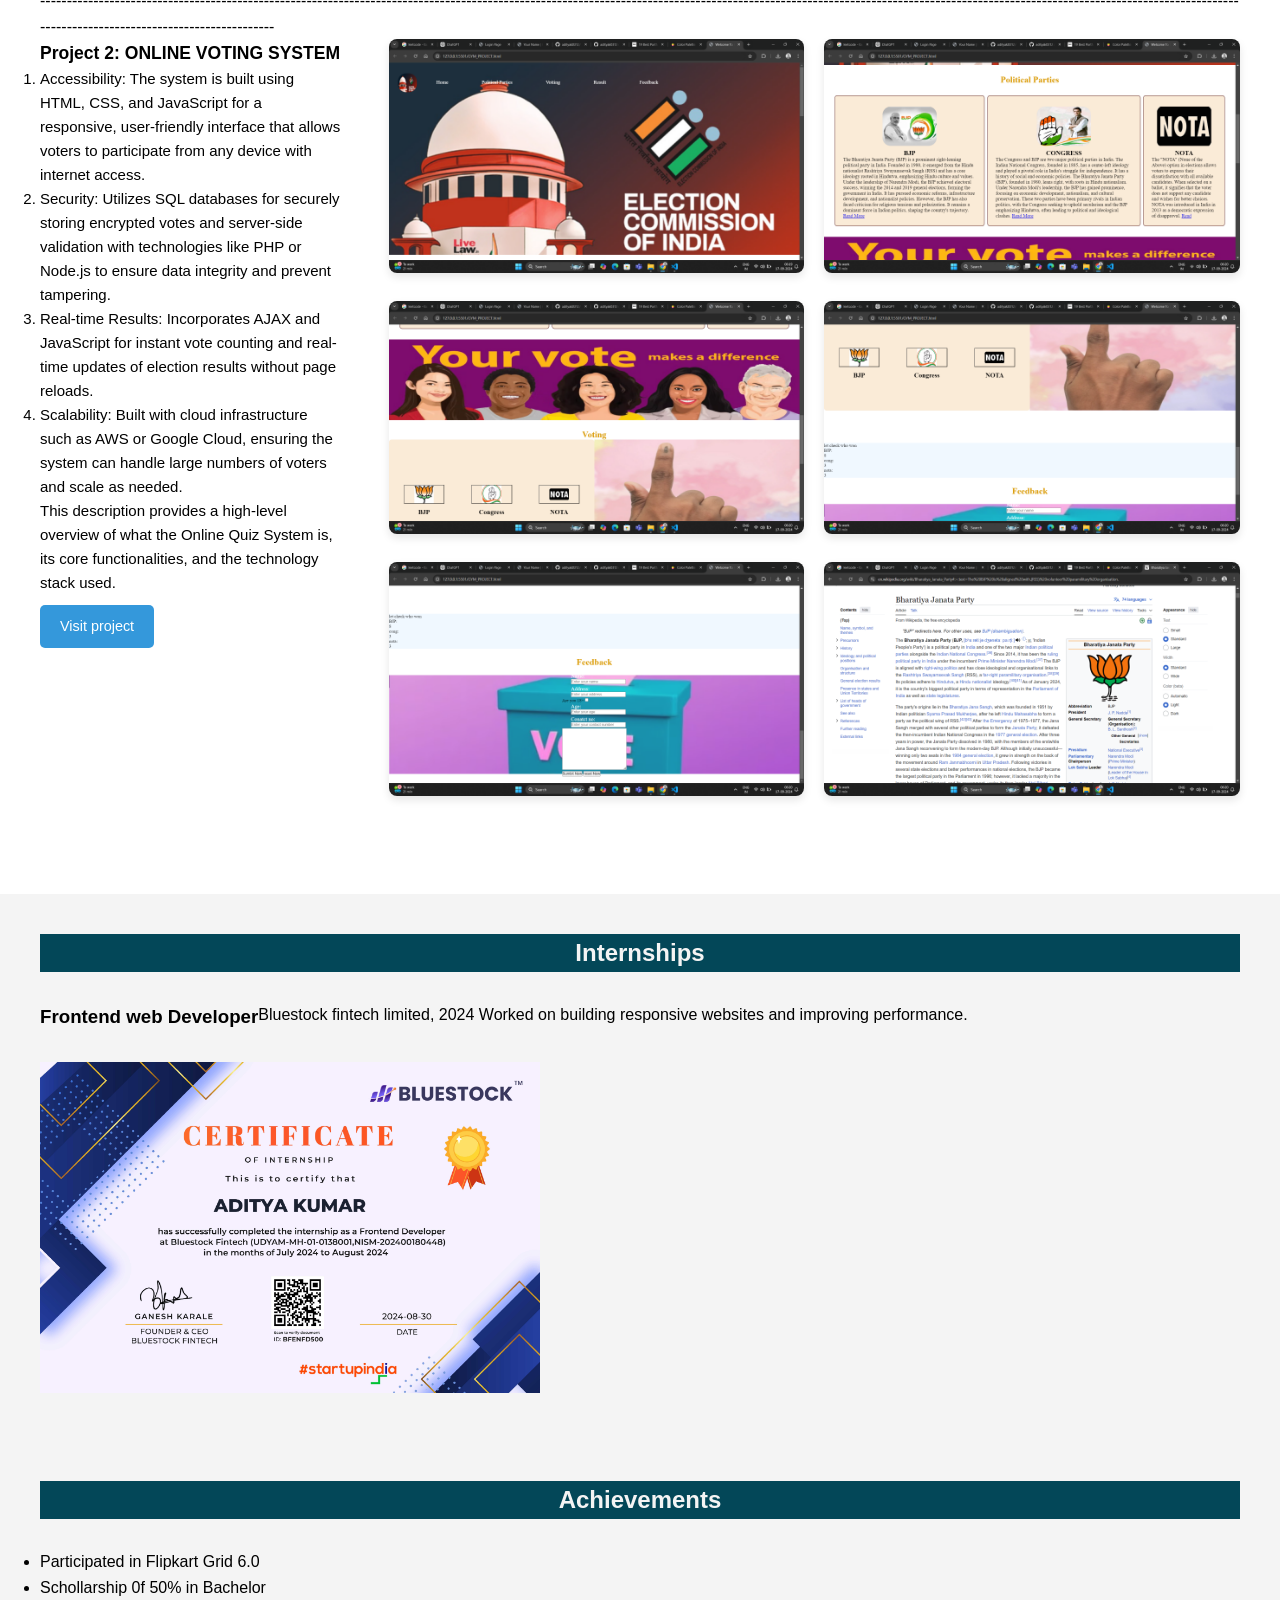
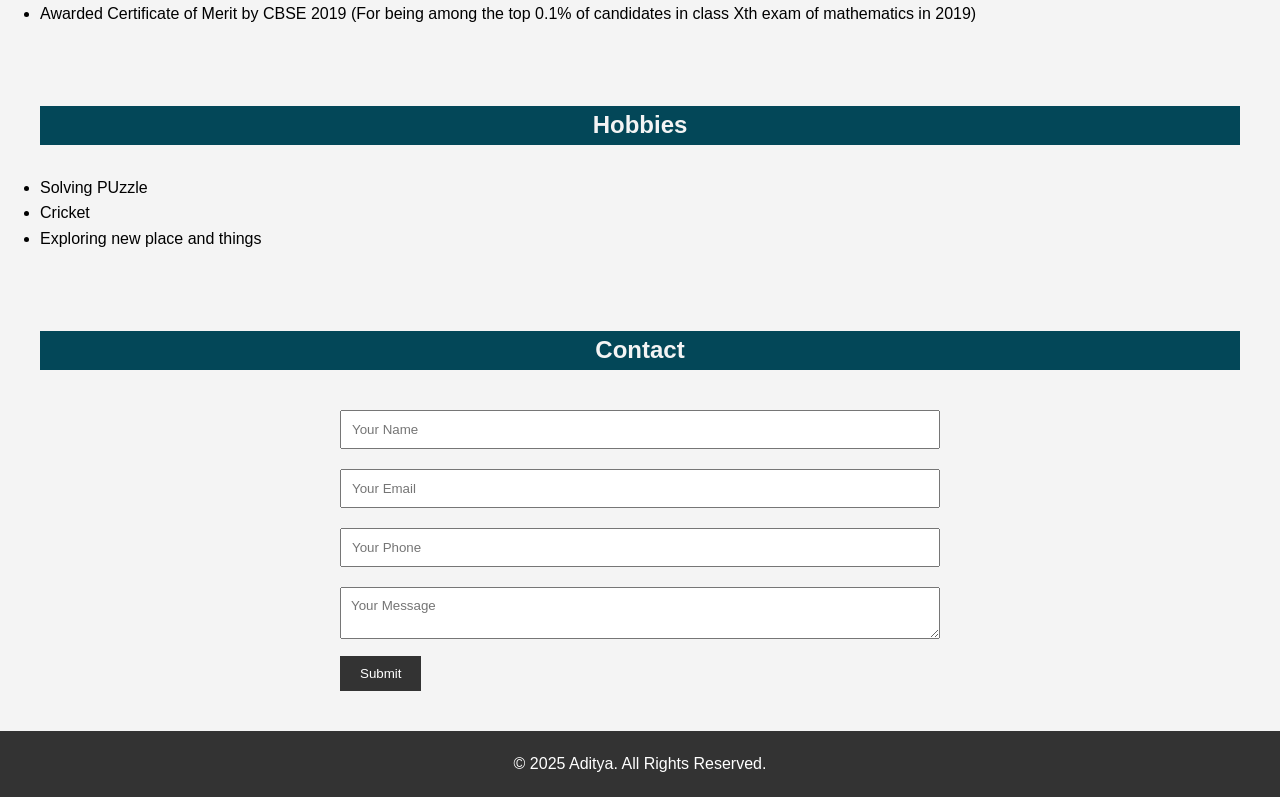
==== commit a6c1d1f1: "done" ====
--- a/index.html
+++ b/index.html
@@ -143,9 +143,9 @@
                         </li>
                         <li>
                     Features:
-                           Multiple Choice Questions**: Users choose answers from provided options.<br>
-                           Immediate Feedback**: Users get immediate feedback on their responses.<br>
-                           Score Calculation**: Total score is calculated and displayed after quiz completion.<br>
+                           Multiple Choice Questions: Users choose answers from provided options.<br>
+                           Immediate Feedback: Users get immediate feedback on their responses.<br>
+                           Score Calculation: Total score is calculated and displayed after quiz completion.<br>
                         </li>
                         <li>
                         Technology:
@@ -208,7 +208,7 @@
                         This description provides a high-level overview of what the Online Quiz System is, its core functionalities, and the technology stack used.
                     </ol>
                     </p>
-                    <a href="https://adityak0312.github.io/Online_Voting_System/" target="_blank" class="certificate-button">Visit project</a>
+                    <a href="https://github.com/adityak0312/Online_Voting_System" target="_blank" class="certificate-button">Visit project</a>
                 </div>
         
                 <!-- Photos as cards (6 photos in 2 rows, 3 photos per row) -->
@@ -301,7 +301,7 @@
 
     <!-- Footer -->
     <footer>
-        <p>© 2024 Aditya. All Rights Reserved.</p>
+        <p>© 2025 Aditya. All Rights Reserved.</p>
     </footer>
 
     <!-- AOS Library Script -->
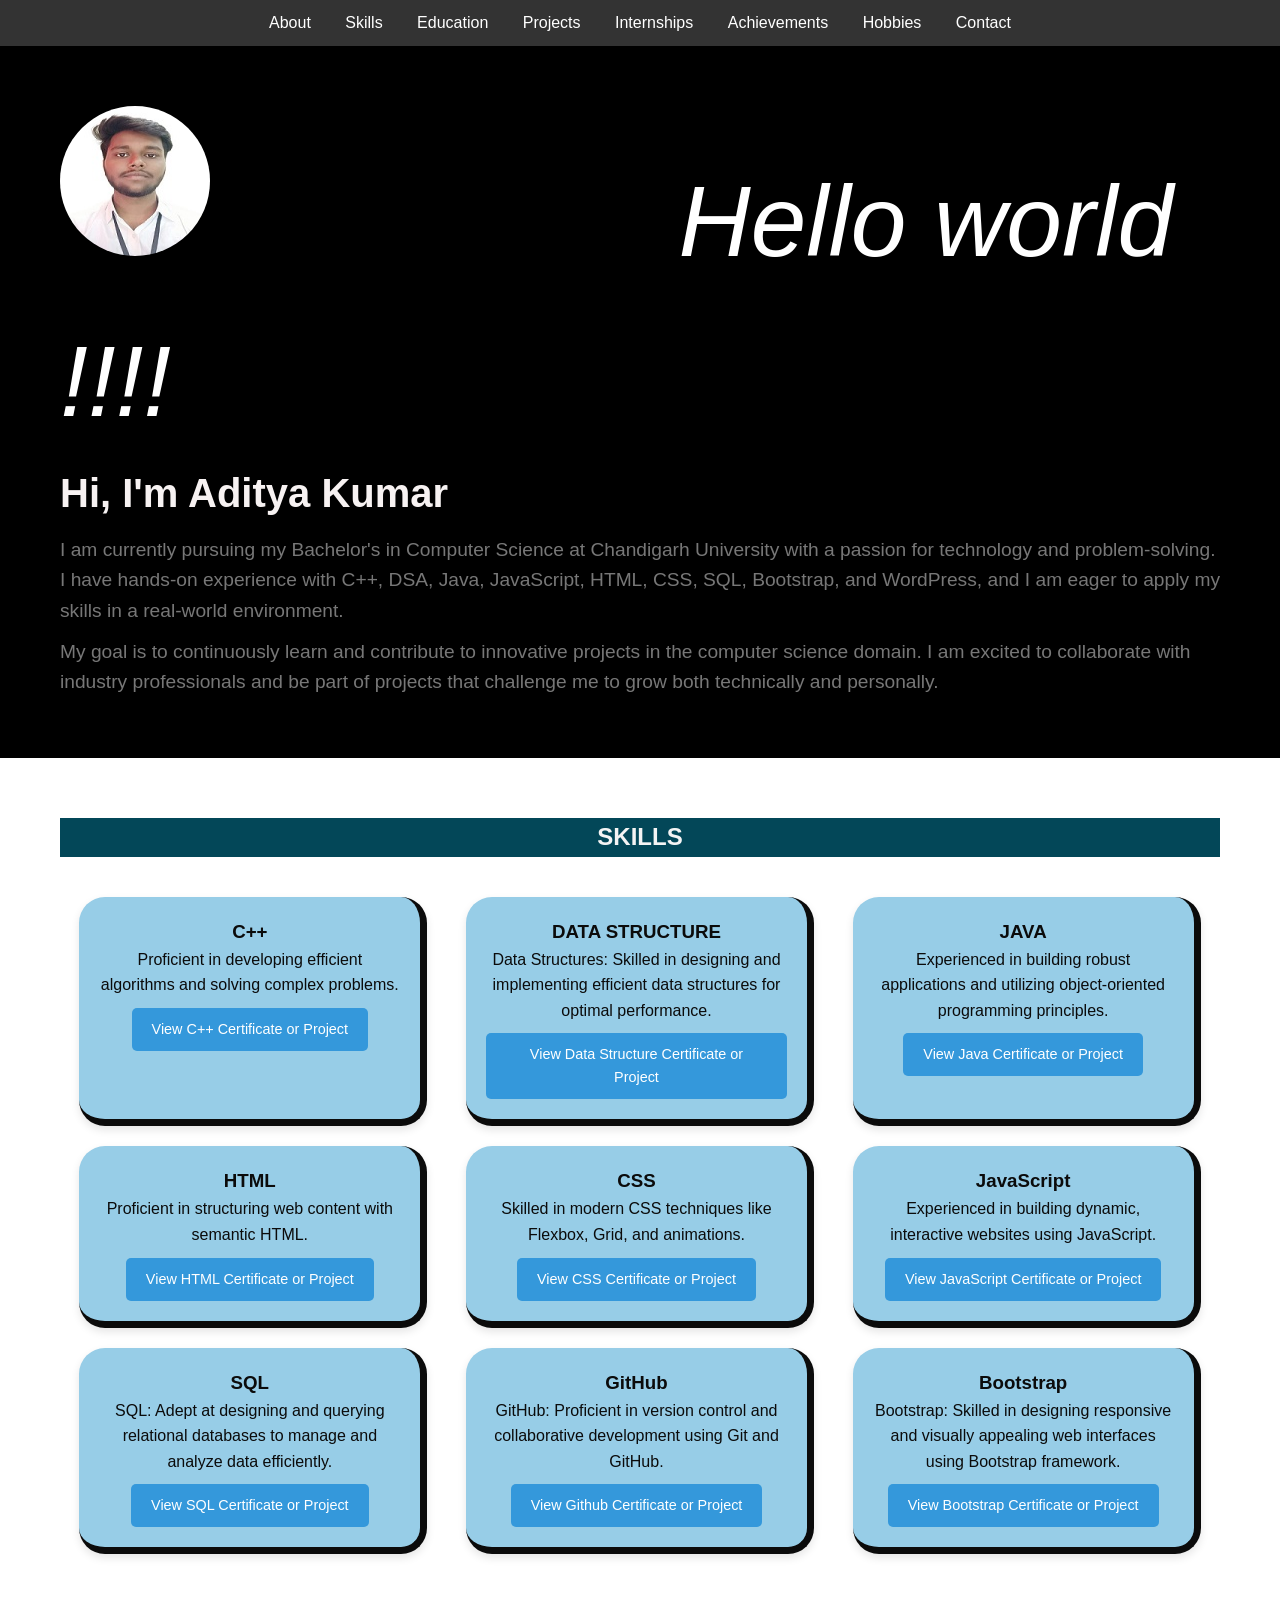
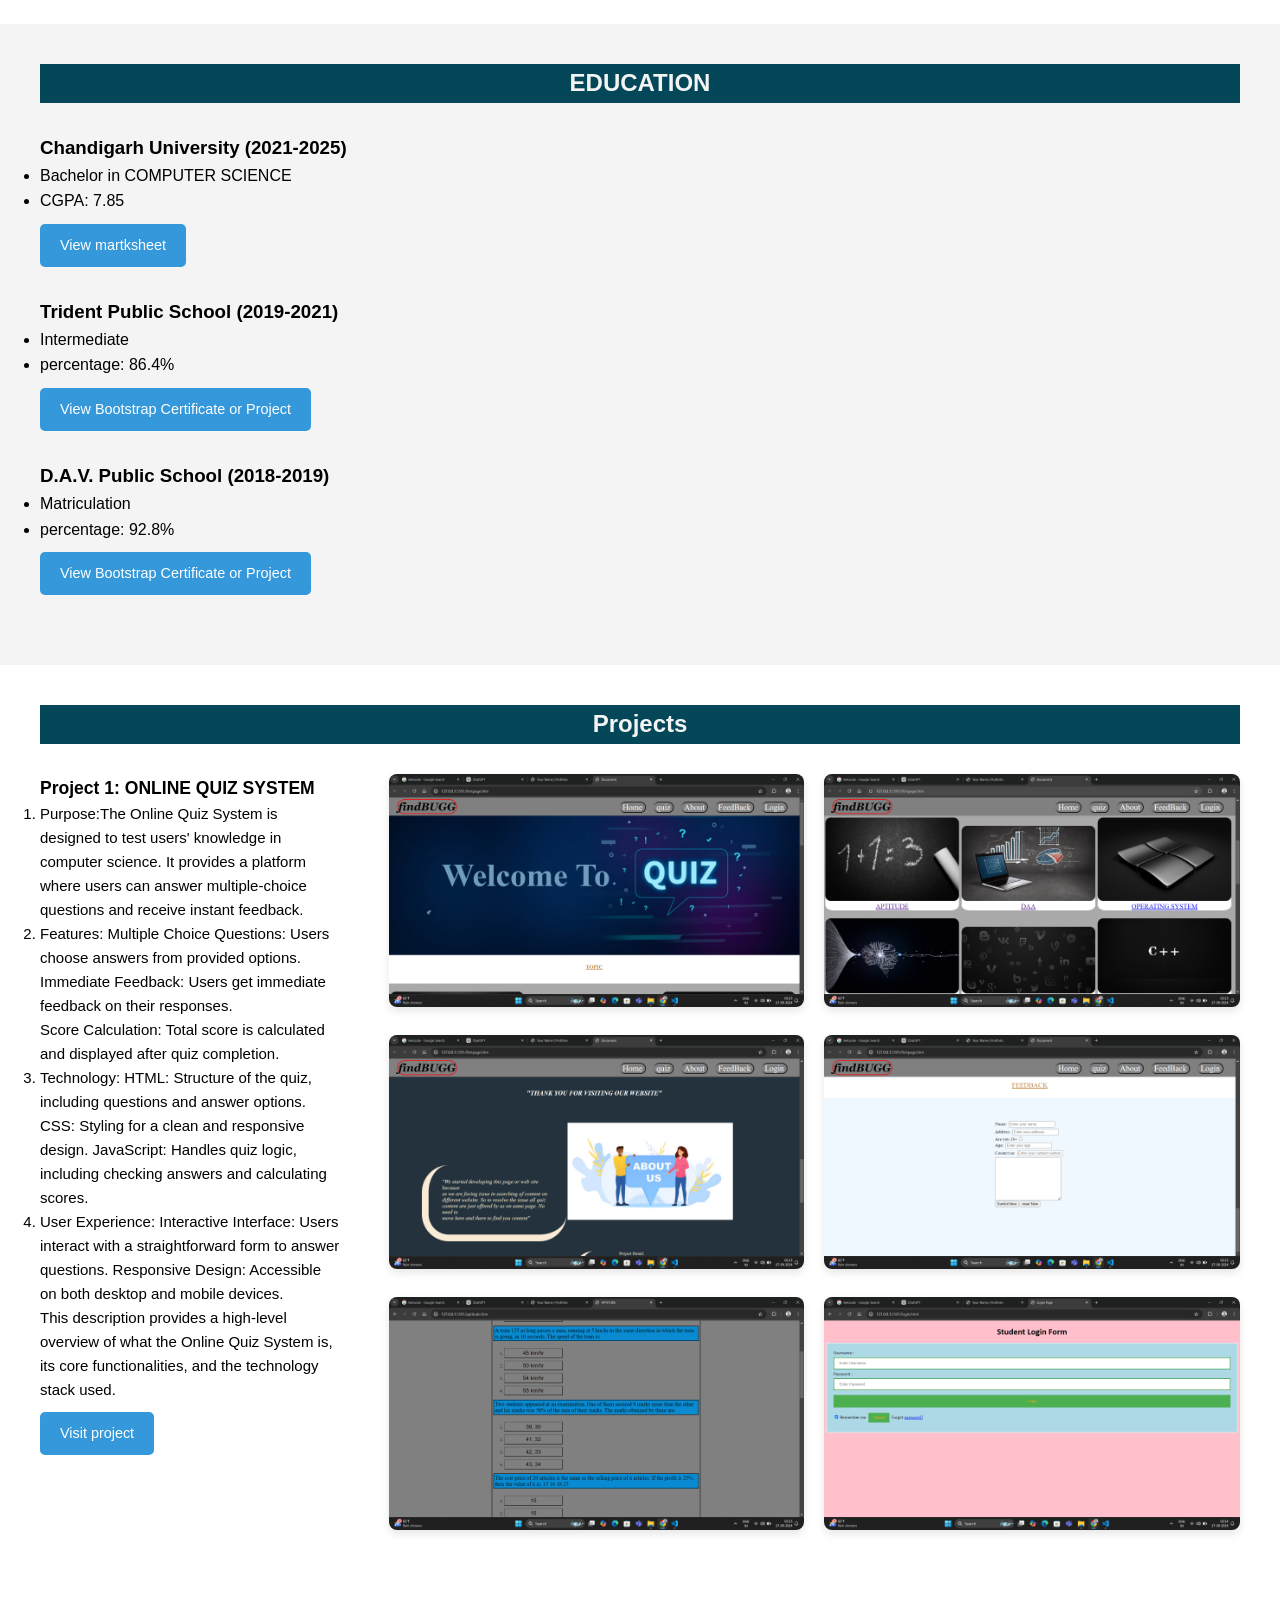
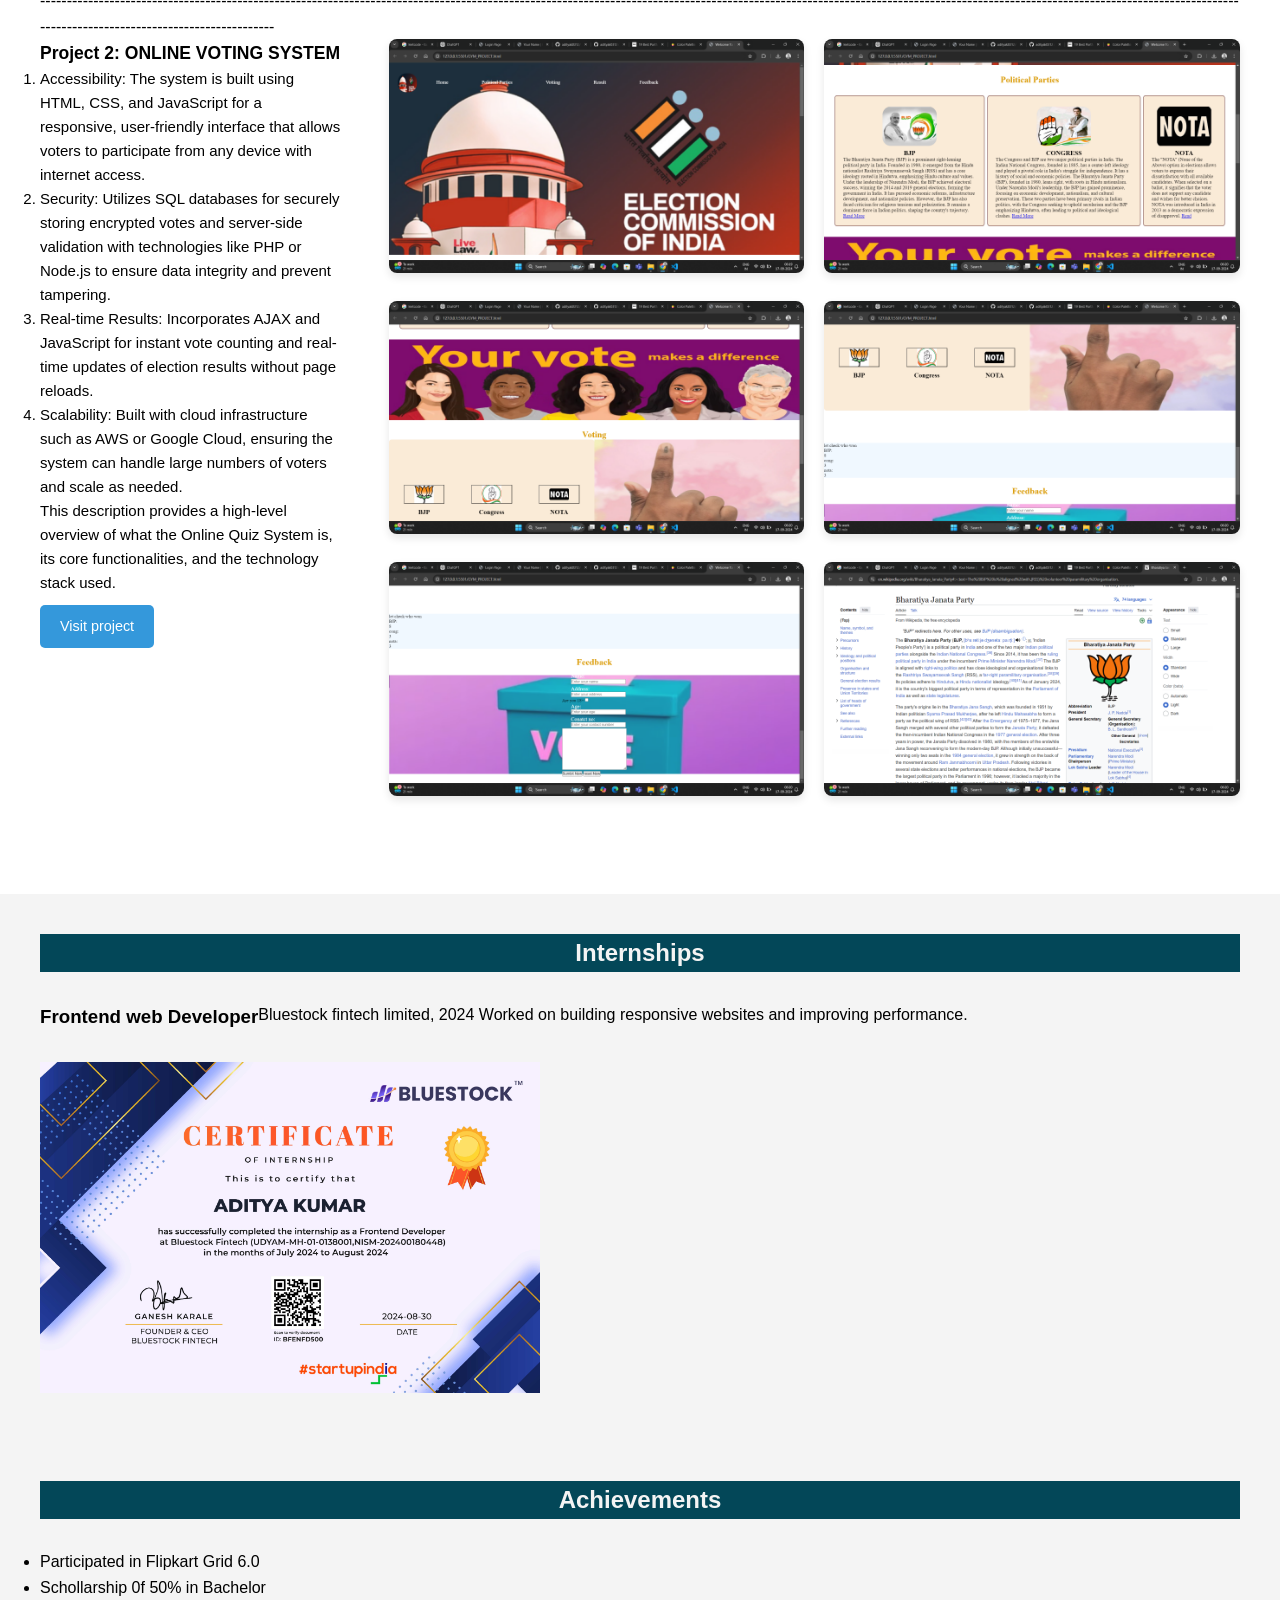
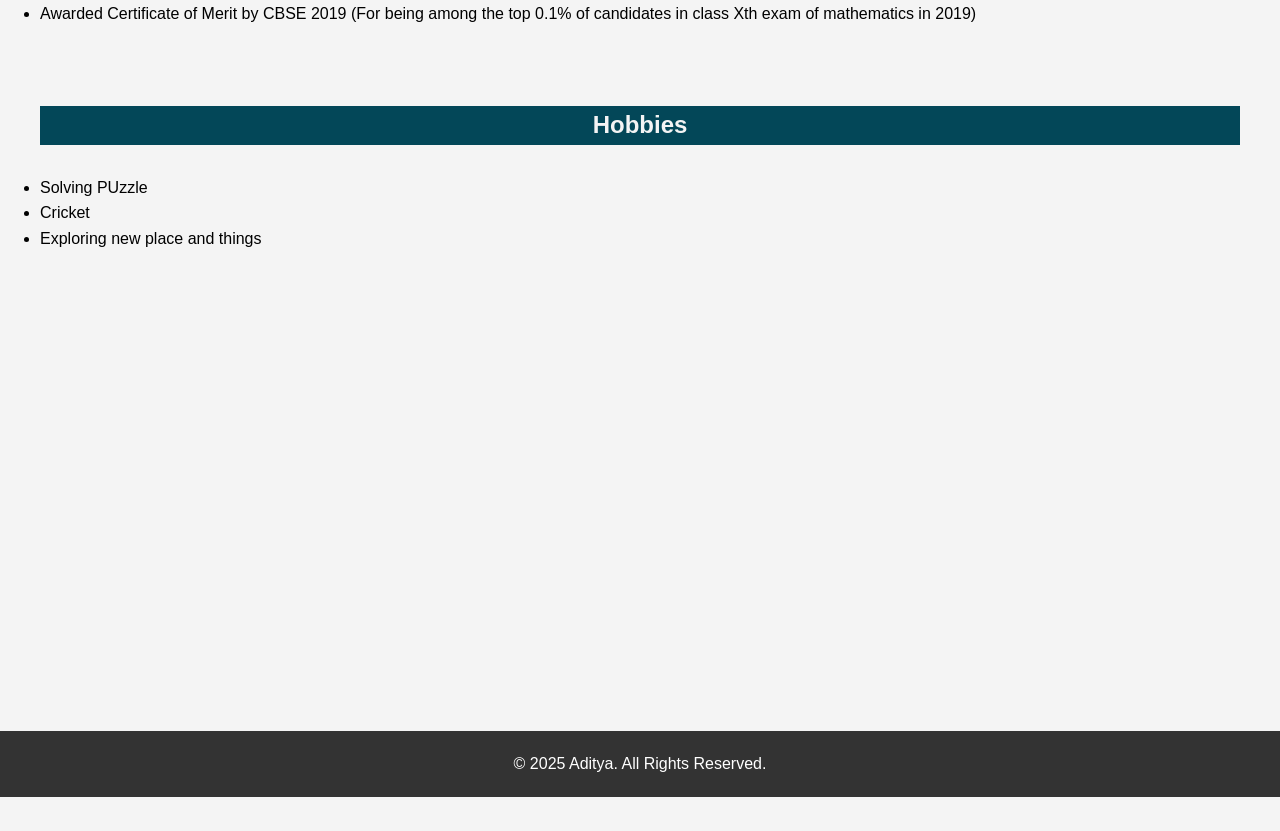
==== commit eef925b7: "done 2" ====
--- a/index.html
+++ b/index.html
@@ -208,7 +208,7 @@
                         This description provides a high-level overview of what the Online Quiz System is, its core functionalities, and the technology stack used.
                     </ol>
                     </p>
-                    <a href="https://github.com/adityak0312/Online_Voting_System" target="_blank" class="certificate-button">Visit project</a>
+                    <a href="https://adityak0312.github.io/Online_Voting_System/" target="_blank" class="certificate-button">Visit project</a>
                 </div>
         
                 <!-- Photos as cards (6 photos in 2 rows, 3 photos per row) -->
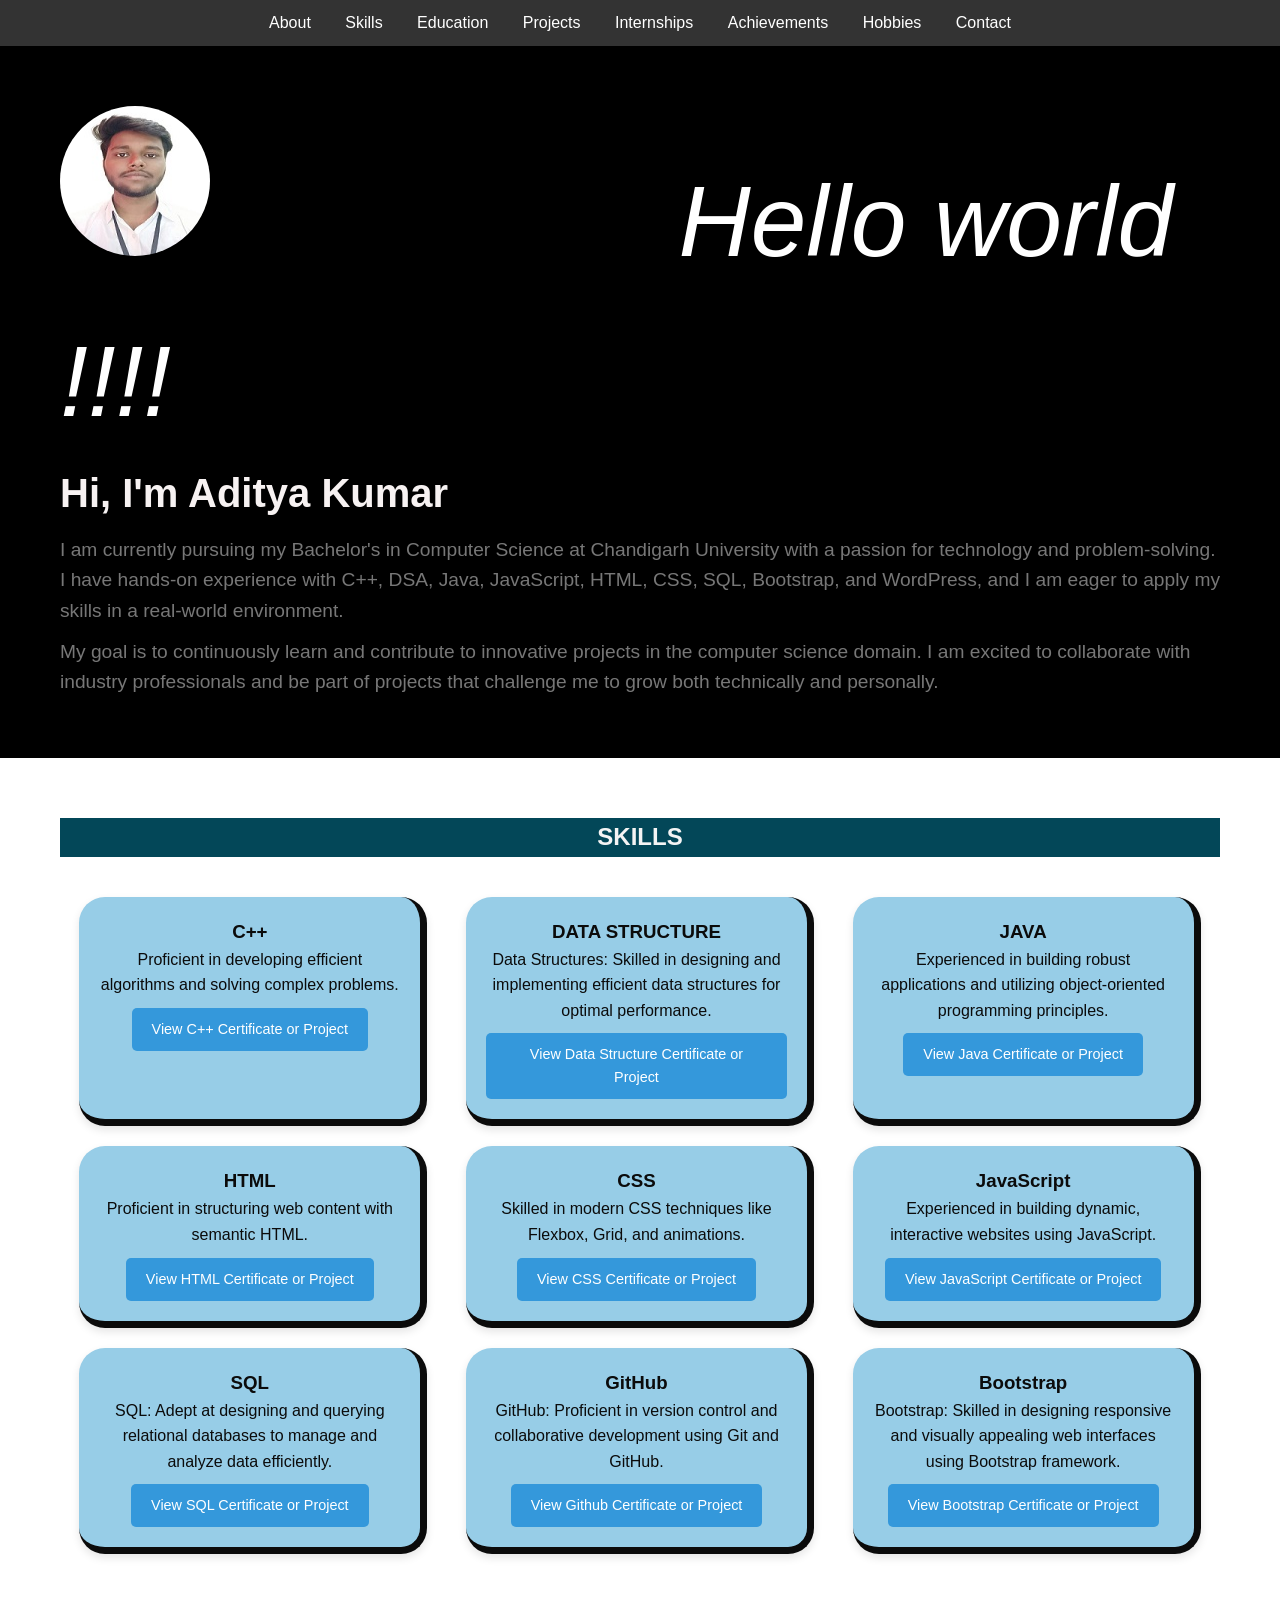
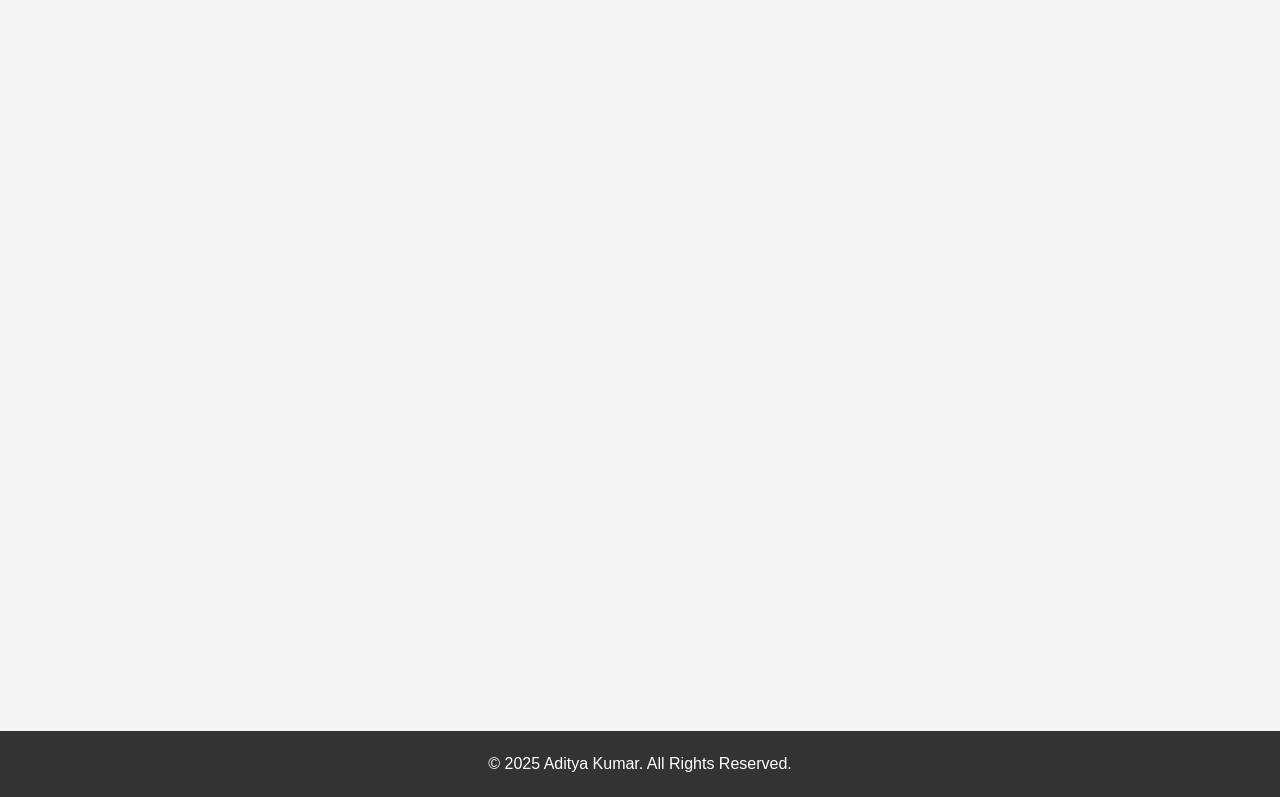
==== commit 484aa8f9: "change in name" ====
--- a/index.html
+++ b/index.html
@@ -301,7 +301,7 @@
 
     <!-- Footer -->
     <footer>
-        <p>© 2025 Aditya. All Rights Reserved.</p>
+        <p>© 2025 Aditya Kumar. All Rights Reserved.</p>
     </footer>
 
     <!-- AOS Library Script -->
